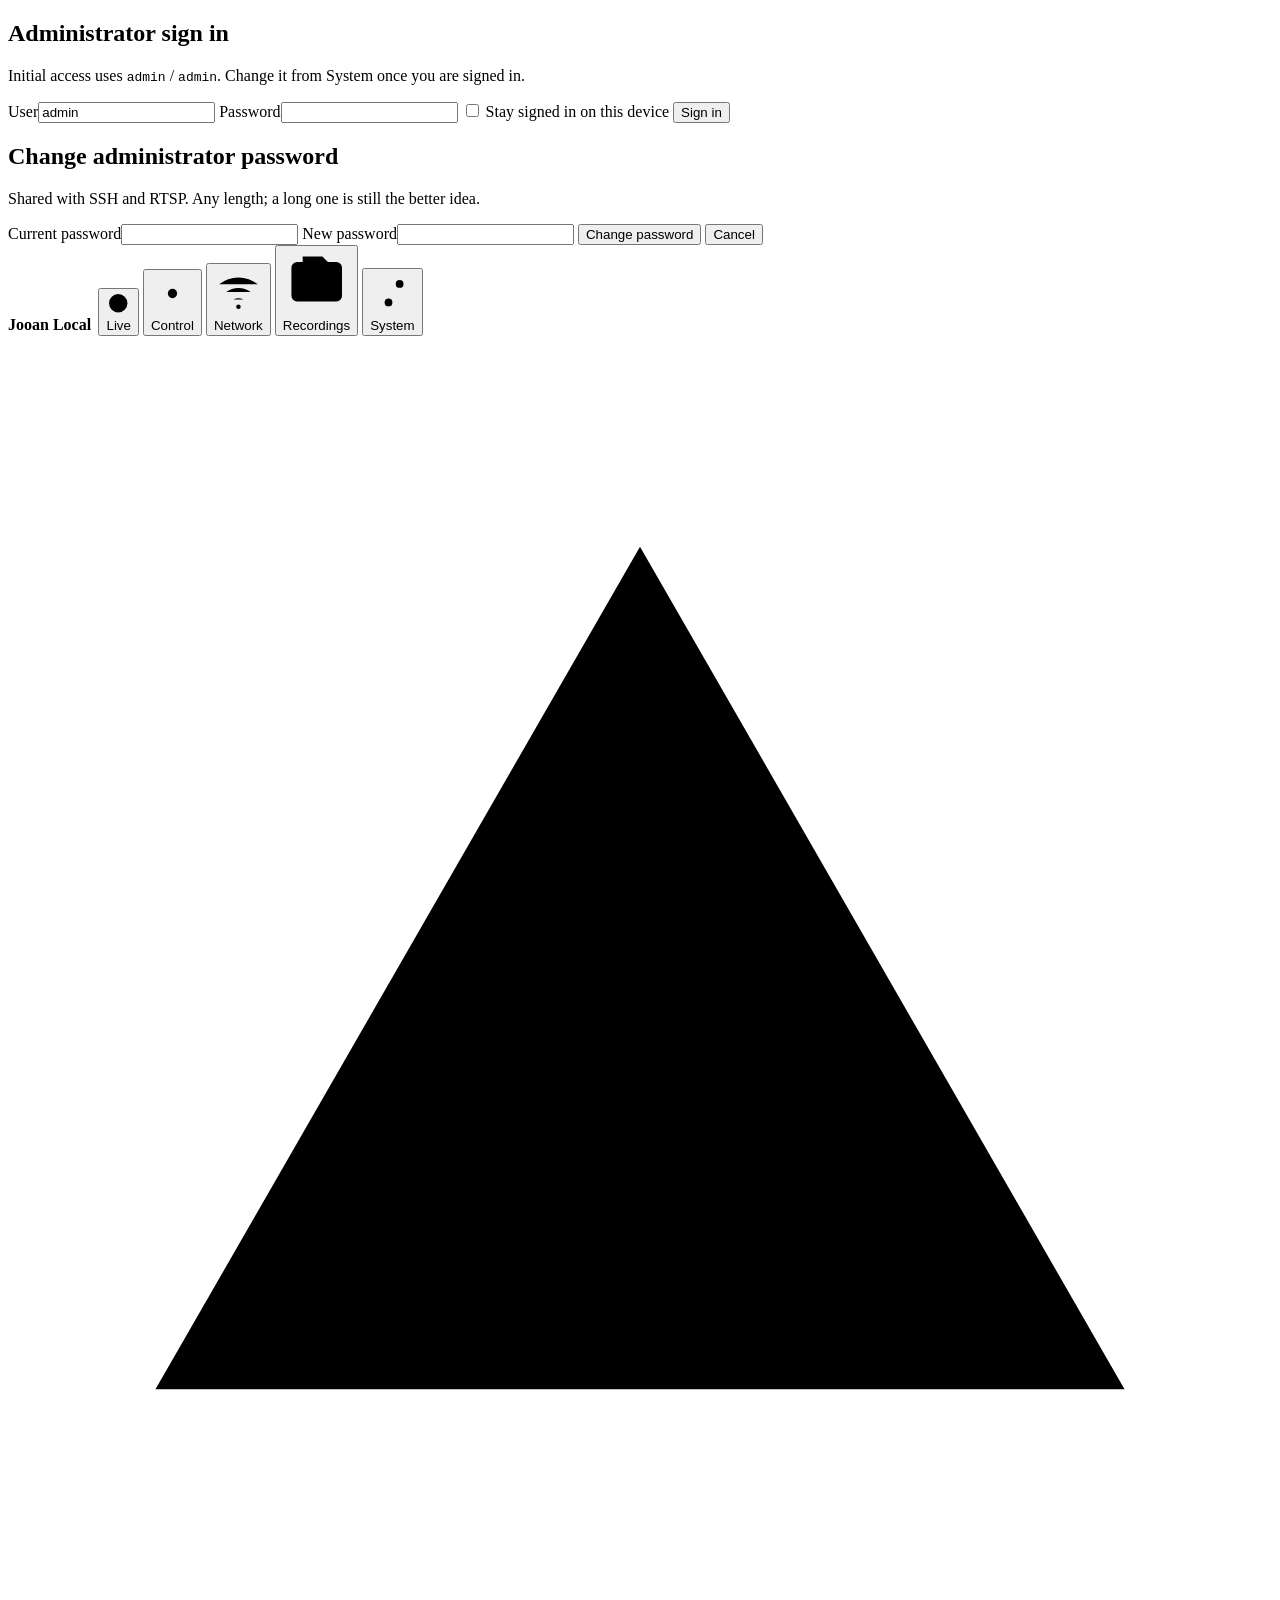
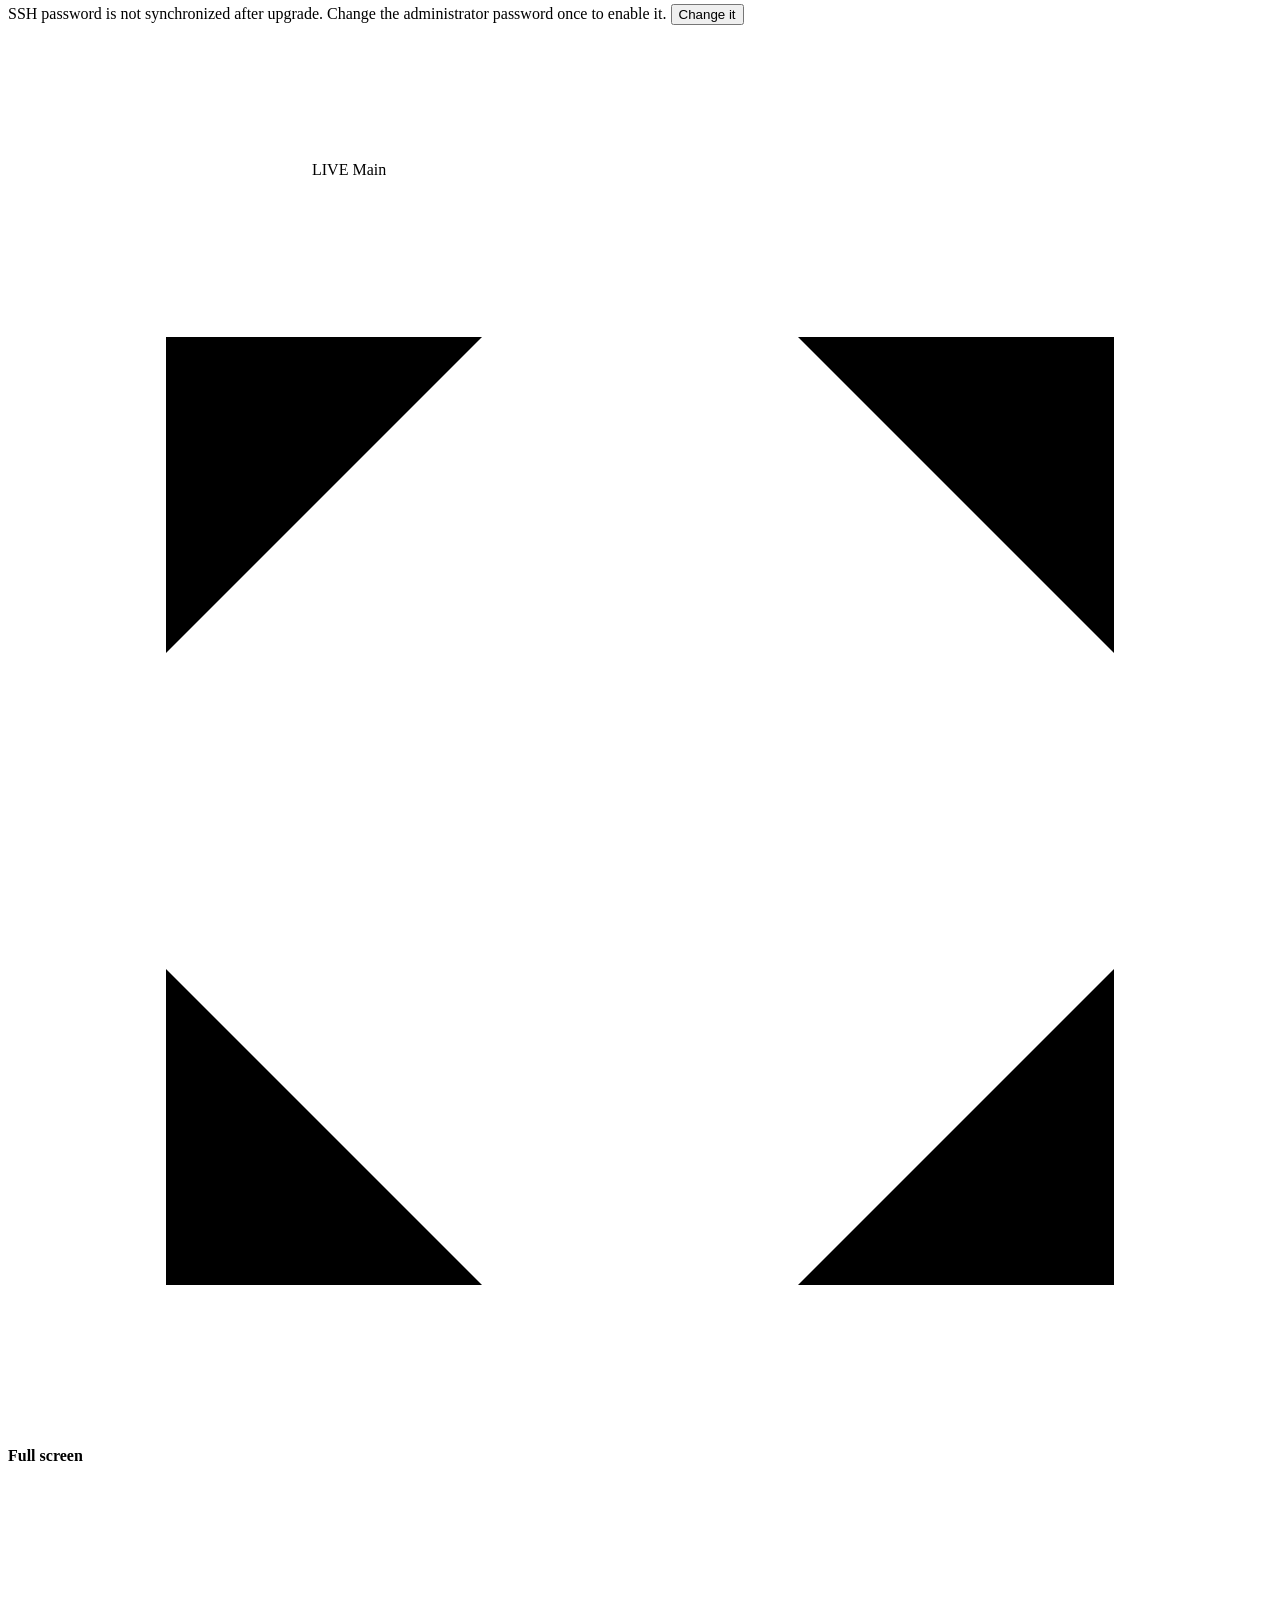
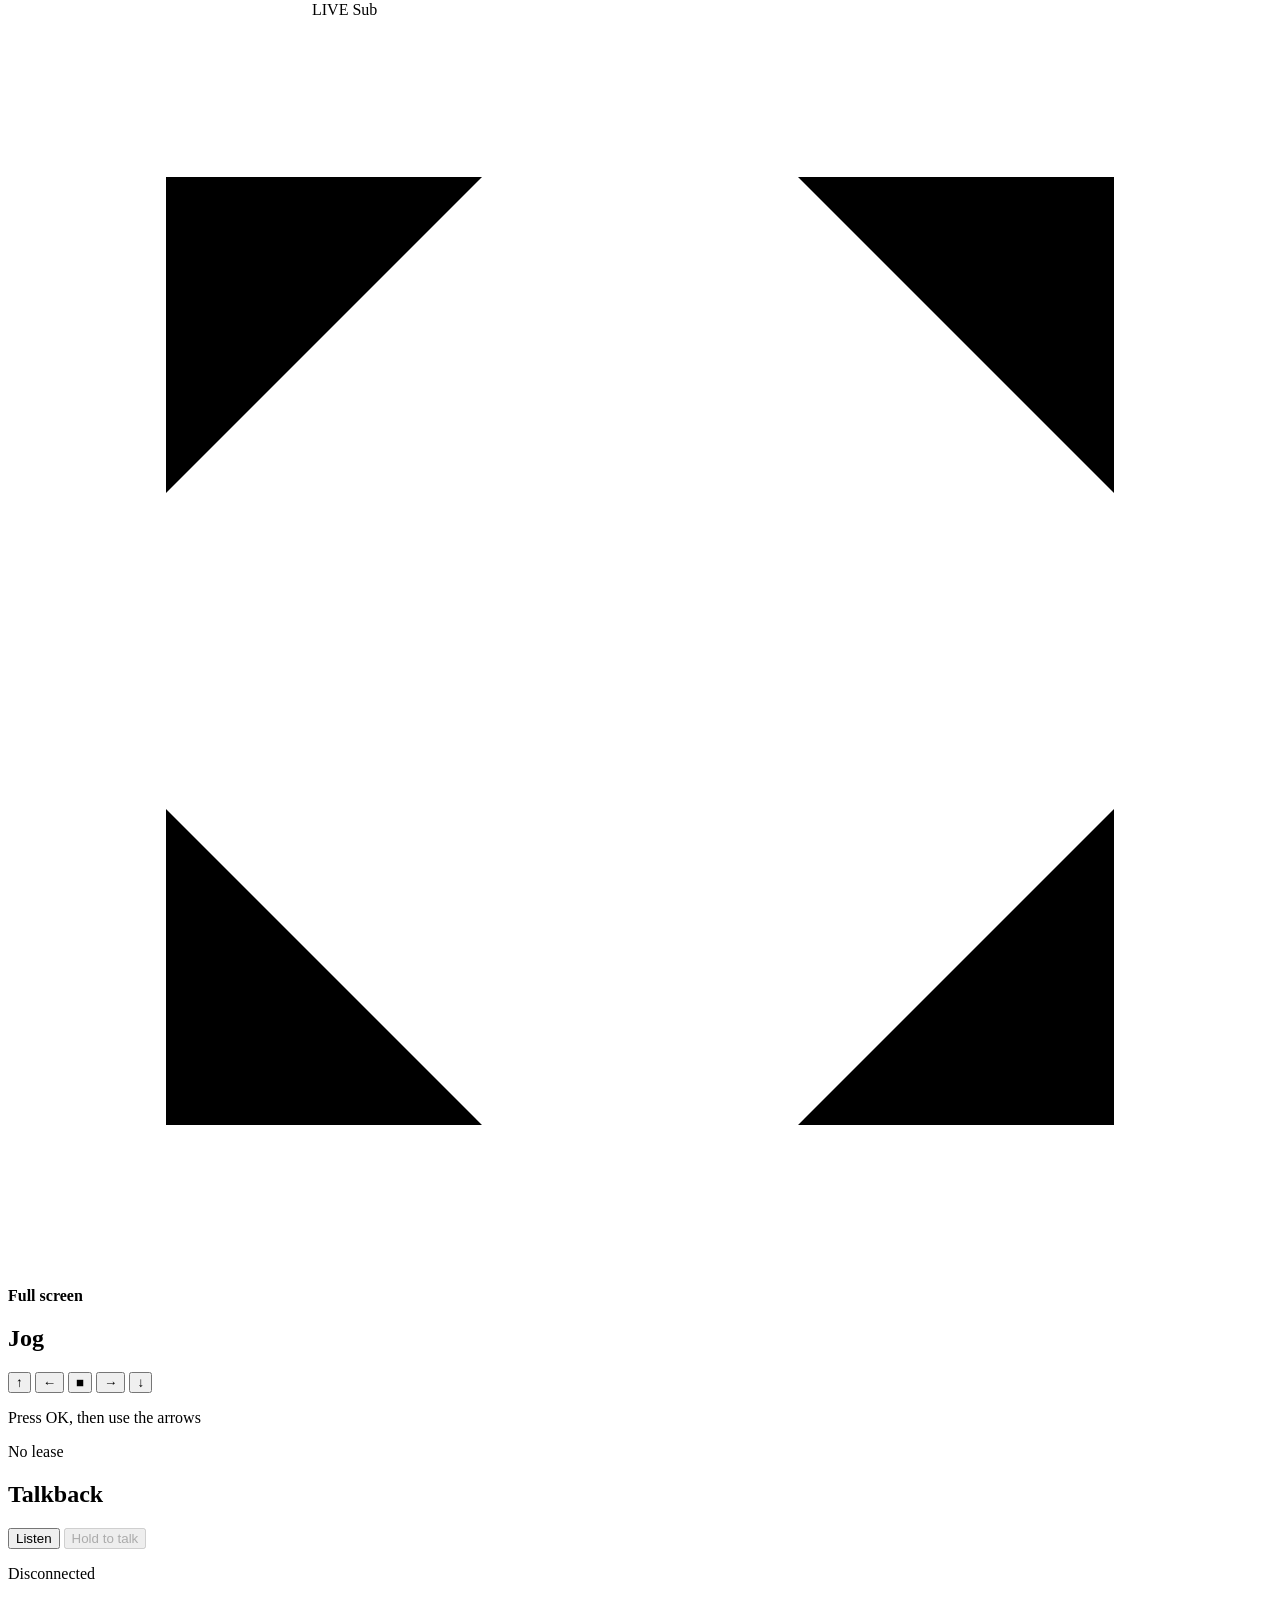
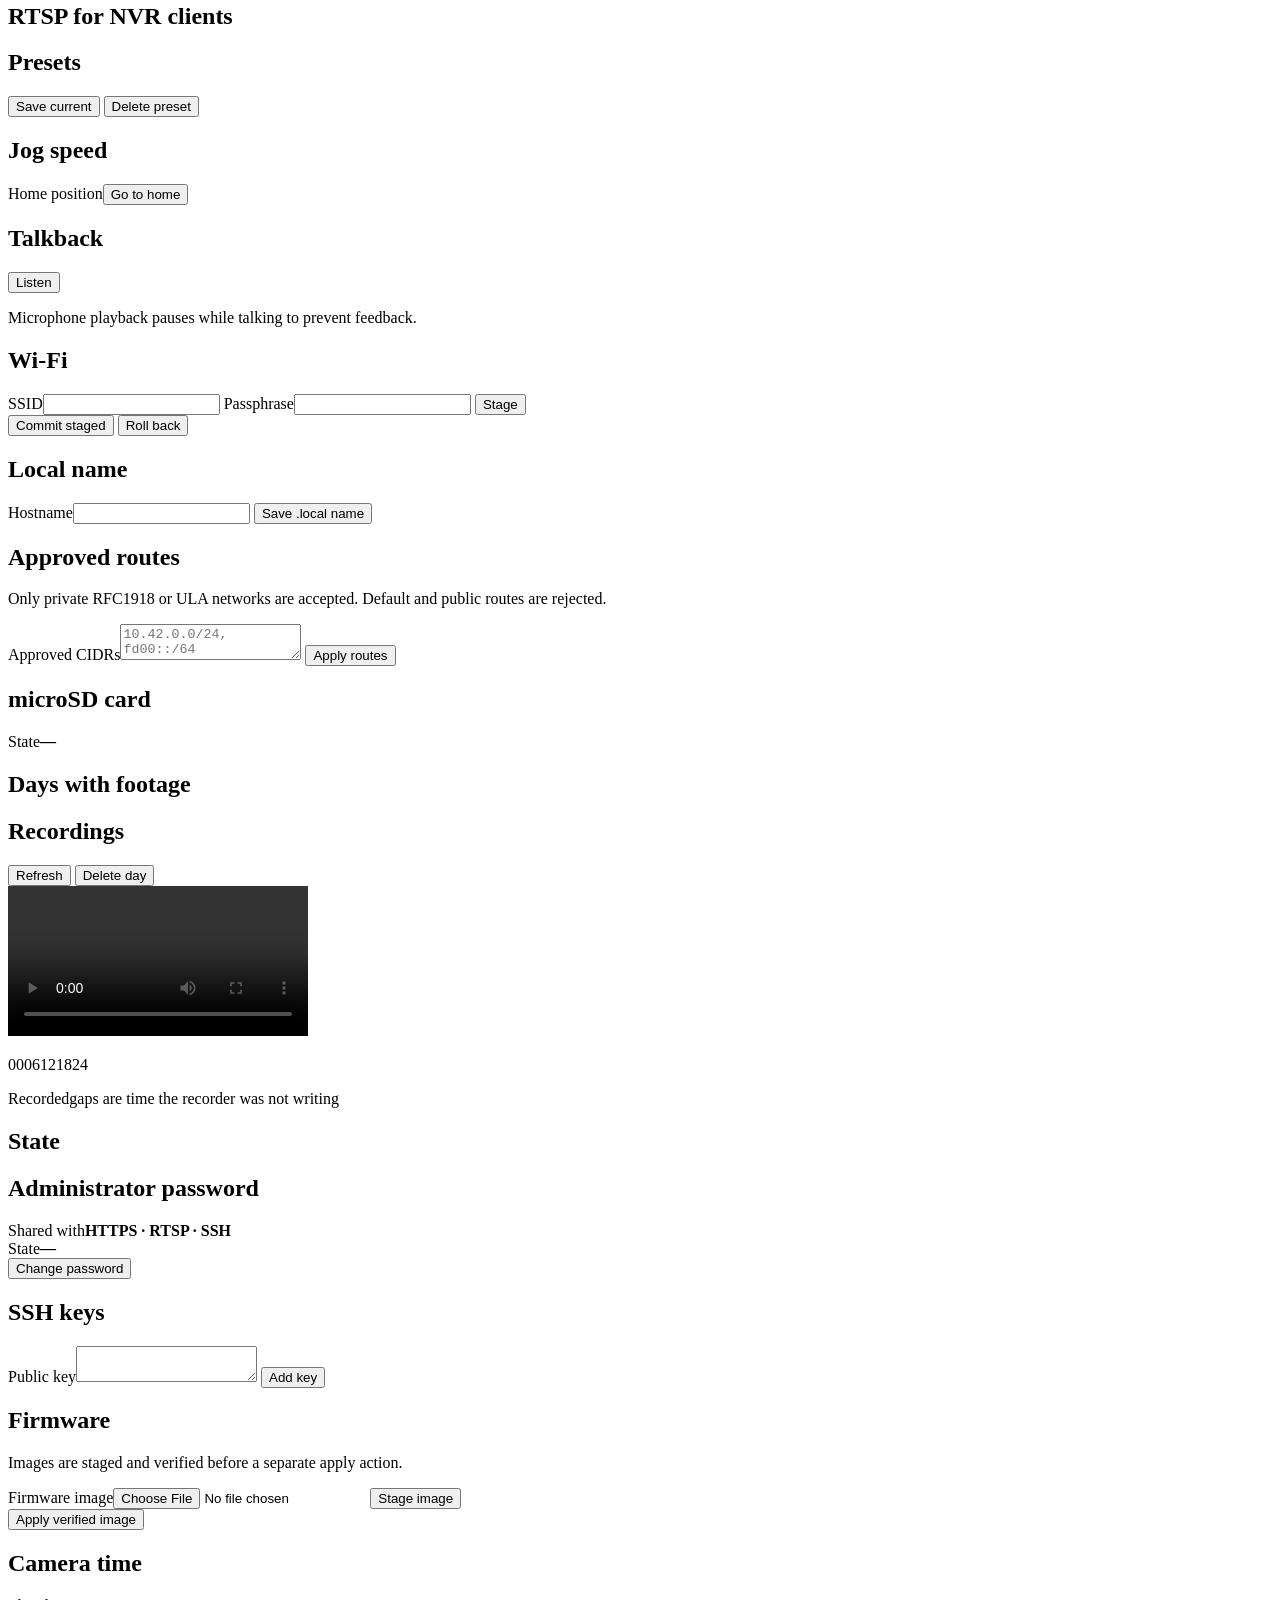
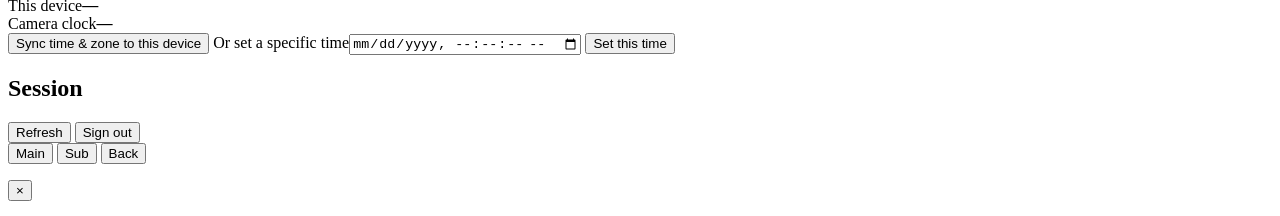
==== web/index.html @ 19daaab3 "Offer to stay signed in, for the television Signing in on a TV means spelling a password out on a gr" ====
<!doctype html>
<html lang="en">
<head>
  <meta charset="utf-8">
  <meta name="viewport" content="width=device-width,initial-scale=1,viewport-fit=cover">
  <meta name="description" content="Private local control, video, networking, and updates for this camera.">
  <title>Jooan Local Camera</title>
  <meta name="theme-color" content="#0e1519">
  <link rel="stylesheet" href="/styles.css">
</head>
<body>
<main>
  <section id="login" class="card narrow">
    <h2>Administrator sign in</h2>
    <p>Initial access uses <code>admin</code> / <code>admin</code>. Change it from System once you are signed in.</p>
    <form id="login-form">
      <label>User<input name="username" value="admin" autocomplete="username"></label>
      <label>Password<input name="password" type="password" autocomplete="current-password" required></label>
      <label class="check"><input type="checkbox" id="remember"> Stay signed in on this device</label>
      <button class="primary">Sign in</button>
    </form>
  </section>

  <section id="setup" class="card narrow hidden">
    <h2>Change administrator password</h2>
    <p>Shared with SSH and RTSP. Any length; a long one is still the better idea.</p>
    <form id="password-form">
      <input type="hidden" name="username" value="admin" autocomplete="username">
      <label>Current password<input name="old_password" type="password" autocomplete="current-password" required></label>
      <label>New password<input name="new_password" type="password" autocomplete="new-password" required></label>
      <button class="primary">Change password</button>
      <button type="button" id="setup-cancel" class="ghost">Cancel</button>
    </form>
  </section>

  <div id="console" class="hidden" data-zone="live">
    <nav id="rail" aria-label="Sections">
      <span class="brand"><b>Jooan Local</b><small id="rail-host">&nbsp;</small></span>
      <button data-zone="live" aria-current="true"><svg viewBox="0 0 24 24"><circle cx="12" cy="12" r="9"/><circle cx="12" cy="12" r="3.2"/></svg><span>Live</span></button>
      <button data-zone="control"><svg viewBox="0 0 24 24"><path d="M12 3v5M12 16v5M3 12h5M16 12h5"/><circle cx="12" cy="12" r="2.6"/></svg><span>Control</span></button>
      <button data-zone="network"><svg viewBox="0 0 24 24"><path d="M2.5 9a15 15 0 0 1 19 0M6 12.8a10 10 0 0 1 12 0M9.5 16.5a5 5 0 0 1 5 0"/><circle cx="12" cy="20" r="1.1"/></svg><span>Network</span></button>
      <button data-zone="recordings"><svg viewBox="0 0 24 24"><rect x="3" y="5" width="18" height="14" rx="2"/><path d="M7 5V3h7l3 3M8 13h8M8 16.5h5"/></svg><span>Recordings</span></button>
      <button data-zone="system"><svg viewBox="0 0 24 24"><path d="M4 7h10M18 7h2M4 17h4M12 17h8"/><circle cx="16" cy="7" r="2.1"/><circle cx="10" cy="17" r="2.1"/></svg><span>System</span></button>
    </nav>

    <div id="view">
      <div id="ssh-warning" class="banner hidden">
        <svg viewBox="0 0 24 24" class="warn-icon"><path d="M12 4 2.8 20h18.4Z"/><path d="M12 10v4M12 17v.5"/></svg>
        <span class="grow">SSH password is not synchronized after upgrade. Change the administrator password once to enable it.</span>
        <button id="goto-password">Change it</button>
      </div>

      <section id="zone-live" class="zone">
        <div class="cams">
          <div class="cam main" id="tile-main" tabindex="0" data-fs="main" role="button" aria-label="Main stream, full screen">
            <video id="video-main" muted autoplay playsinline></video>
            <span class="badge"><i></i>LIVE</span>
            <span class="cap" id="cap-main">Main</span>
            <span class="camfs" aria-hidden="true"><svg viewBox="0 0 24 24"><path d="M9 3H3v6M15 3h6v6M9 21H3v-6M15 21h6v-6"/></svg><b>Full screen</b></span>
          </div>
          <div class="cam sub" id="tile-sub" tabindex="0" data-fs="sub" role="button" aria-label="Sub stream, full screen">
            <video id="video-sub" muted autoplay playsinline></video>
            <span class="badge"><i></i>LIVE</span>
            <span class="cap" id="cap-sub">Sub</span>
            <span class="camfs" aria-hidden="true"><svg viewBox="0 0 24 24"><path d="M9 3H3v6M15 3h6v6M9 21H3v-6M15 21h6v-6"/></svg><b>Full screen</b></span>
          </div>
        </div>
        <aside class="side">
          <div class="card">
            <h2>Jog</h2>
            <div class="dpad" id="jog" tabindex="0" role="group" data-capture-arrows
                 aria-label="Jog. Press OK, then use the arrows to move the camera.">
              <button data-ptz="up" class="u" data-focusable="off" aria-label="Tilt up">&uarr;</button>
              <button data-ptz="left" class="l" data-focusable="off" aria-label="Pan left">&larr;</button>
              <button data-ptz="stop" class="c" data-focusable="off" aria-label="Stop">&#9632;</button>
              <button data-ptz="right" class="r" data-focusable="off" aria-label="Pan right">&rarr;</button>
              <button data-ptz="down" class="d" data-focusable="off" aria-label="Tilt down">&darr;</button>
            </div>
            <p id="jog-hint" class="muted tv-only">Press OK, then use the arrows</p>
            <p id="ptz-state" class="muted">No lease</p>
          </div>
          <div class="card">
            <h2>Talkback</h2>
            <button id="audio-connect" class="wide">Listen</button>
            <button id="push-to-talk" class="wide primary" disabled>Hold to talk</button>
            <p id="audio-state" class="muted">Disconnected</p>
          </div>
        <div class="card desktop-only">
              <h2>RTSP for NVR clients</h2>
              <div id="streams" class="kv stack"></div>
            </div>
          </aside>
      </section>

      <section id="zone-control" class="zone hidden" data-scrollport>
        <div class="card">
          <h2>Presets</h2>
          <div id="preset-chips" class="chips row-chips"></div>
          <div class="grid2">
            <button id="preset-set">Save current</button>
            <button id="preset-delete" class="danger">Delete preset</button>
          </div>
          <div id="preset-confirm"></div>
        </div>
        <div class="card">
          <h2>Jog speed</h2>
          <div id="speed-chips" class="chips row-chips"></div>
          <div class="kv">
            <div class="row"><span>Home position</span><b><button id="ptz-home" class="link">Go to home</button></b></div>
          </div>
        </div>
        <div class="card">
          <h2>Talkback</h2>
          <button id="audio-connect-2" class="wide">Listen</button>
          <p class="muted">Microphone playback pauses while talking to prevent feedback.</p>
        </div>
      </section>

      <section id="zone-network" class="zone hidden" data-scrollport>
        <div class="card">
          <h2>Wi-Fi</h2>
          <form id="wifi-form">
            <label>SSID<input name="ssid" autocomplete="off" required></label>
            <label>Passphrase<input name="password" type="password" autocomplete="new-password" minlength="8" required></label>
            <button>Stage</button>
          </form>
          <div class="grid2">
            <button id="wifi-commit" class="primary">Commit staged</button>
            <button id="wifi-rollback" class="danger">Roll back</button>
          </div>
          <div id="wifi-confirm"></div>
          <output id="wifi-result"></output>
        </div>
        <div class="card">
          <h2>Local name</h2>
          <form id="mdns-form">
            <label>Hostname<input name="hostname" maxlength="63" pattern="[A-Za-z0-9](?:[A-Za-z0-9\-]{0,61}[A-Za-z0-9])?" required></label>
            <button>Save .local name</button>
          </form>
          <output id="mdns-result"></output>
        </div>
        <div class="card">
          <h2>Approved routes</h2>
          <p class="muted">Only private RFC1918 or ULA networks are accepted. Default and public routes are rejected.</p>
          <form id="routes-form">
            <label>Approved CIDRs<textarea name="cidrs" rows="2" placeholder="10.42.0.0/24, fd00::/64"></textarea></label>
            <button>Apply routes</button>
          </form>
          <output id="routes-result"></output>
        </div>
      </section>

      <section id="zone-recordings" class="zone hidden" data-scrollport>
        <div class="browse">
          <div class="bcol">
            <div class="card">
              <h2>microSD card</h2>
              <div id="sd-status" class="kv"><div class="row"><span>State</span><b>&mdash;</b></div></div>
              <div class="cap-bar"><div id="sd-used" class="u"></div></div>
              <p id="sd-note" class="muted"></p>
            </div>
            <div class="card">
              <h2>Days with footage</h2>
              <div id="rec-days" class="days"></div>
            </div>
          </div>
          <div class="card">
            <div class="toolbar">
              <h2 id="rec-clips-title">Recordings</h2>
              <span class="grow"></span>
              <button id="rec-refresh" class="btn-sm">Refresh</button>
              <button id="rec-del-day" class="btn-sm danger">Delete day</button>
            </div>
            <div id="rec-day-confirm"></div>
            <div class="rec-player hidden" id="rec-player-wrap">
              <video id="rec-player" controls preload="metadata" playsinline></video>
              <p class="muted" id="rec-player-note"></p>
            </div>
            <div class="tl-wrap hidden" id="rec-tl-wrap">
              <div class="tl" id="rec-tl"></div>
              <div class="tl-axis"><span>00</span><span>06</span><span>12</span><span>18</span><span>24</span></div>
              <p class="legend"><span><i></i>Recorded</span><span class="muted">gaps are time the recorder was not writing</span></p>
            </div>
            <div id="rec-clips" class="clips"></div>
            <div id="rec-clip-confirm"></div>
          </div>
        </div>
      </section>

      <section id="zone-system" class="zone hidden" data-scrollport>
        <div class="card">
          <h2>State</h2>
          <div id="state-chips" class="chips"></div>
          <div id="state-detail" class="kv gap-top"></div>
        </div>
        <div class="card">
          <h2>Administrator password</h2>
          <div class="kv">
            <div class="row"><span>Shared with</span><b>HTTPS &middot; RTSP &middot; SSH</b></div>
            <div class="row"><span>State</span><b id="pw-state">&mdash;</b></div>
          </div>
          <button id="change-password" class="primary">Change password</button>
        </div>
        <div class="card">
          <h2>SSH keys</h2>
          <div id="ssh-list" class="kv stack"></div>
          <form id="ssh-form">
            <label>Public key<textarea name="key" rows="2" required></textarea></label>
            <button>Add key</button>
          </form>
        </div>
        <div class="card">
          <h2>Firmware</h2>
          <p class="muted">Images are staged and verified before a separate apply action.</p>
          <form id="firmware-form">
            <label>Firmware image<input name="image" type="file" required></label>
            <button>Stage image</button>
          </form>
          <button id="firmware-apply" class="danger">Apply verified image</button>
          <div id="firmware-confirm"></div>
          <output id="firmware-result"></output>
        </div>
        <div class="card">
          <h2>Camera time</h2>
          <div class="kv">
            <div class="row"><span>This device</span><b id="time-local">&mdash;</b></div>
            <div class="row"><span>Camera clock</span><b id="time-camera">&mdash;</b></div>
          </div>
          <button id="time-sync" class="primary">Sync time &amp; zone to this device</button>
          <label>Or set a specific time<input id="time-manual" type="datetime-local" step="1"></label>
          <button id="time-set-manual">Set this time</button>
          <output id="time-result"></output>
        </div>
        <div class="card">
          <h2>Session</h2>
          <div class="grid2">
            <button id="refresh">Refresh</button>
            <button id="logout" class="ghost">Sign out</button>
          </div>
        </div>
      </section>
    </div>

    <div id="fs-bar" class="hidden">
      <button data-fs-pick="main" class="primary">Main</button>
      <button data-fs-pick="sub">Sub</button>
      <span id="fs-sensor" class="pill"><i class="led"></i></span>
      <span class="grow"></span>
      <button id="fs-exit">Back</button>
    </div>
  </div>

  <p id="notice" role="status" class="hidden"><span id="notice-text"></span><button id="notice-close" aria-label="Dismiss">&times;</button></p>
</main>
<script type="module" src="/app.js"></script>
</body>
</html>
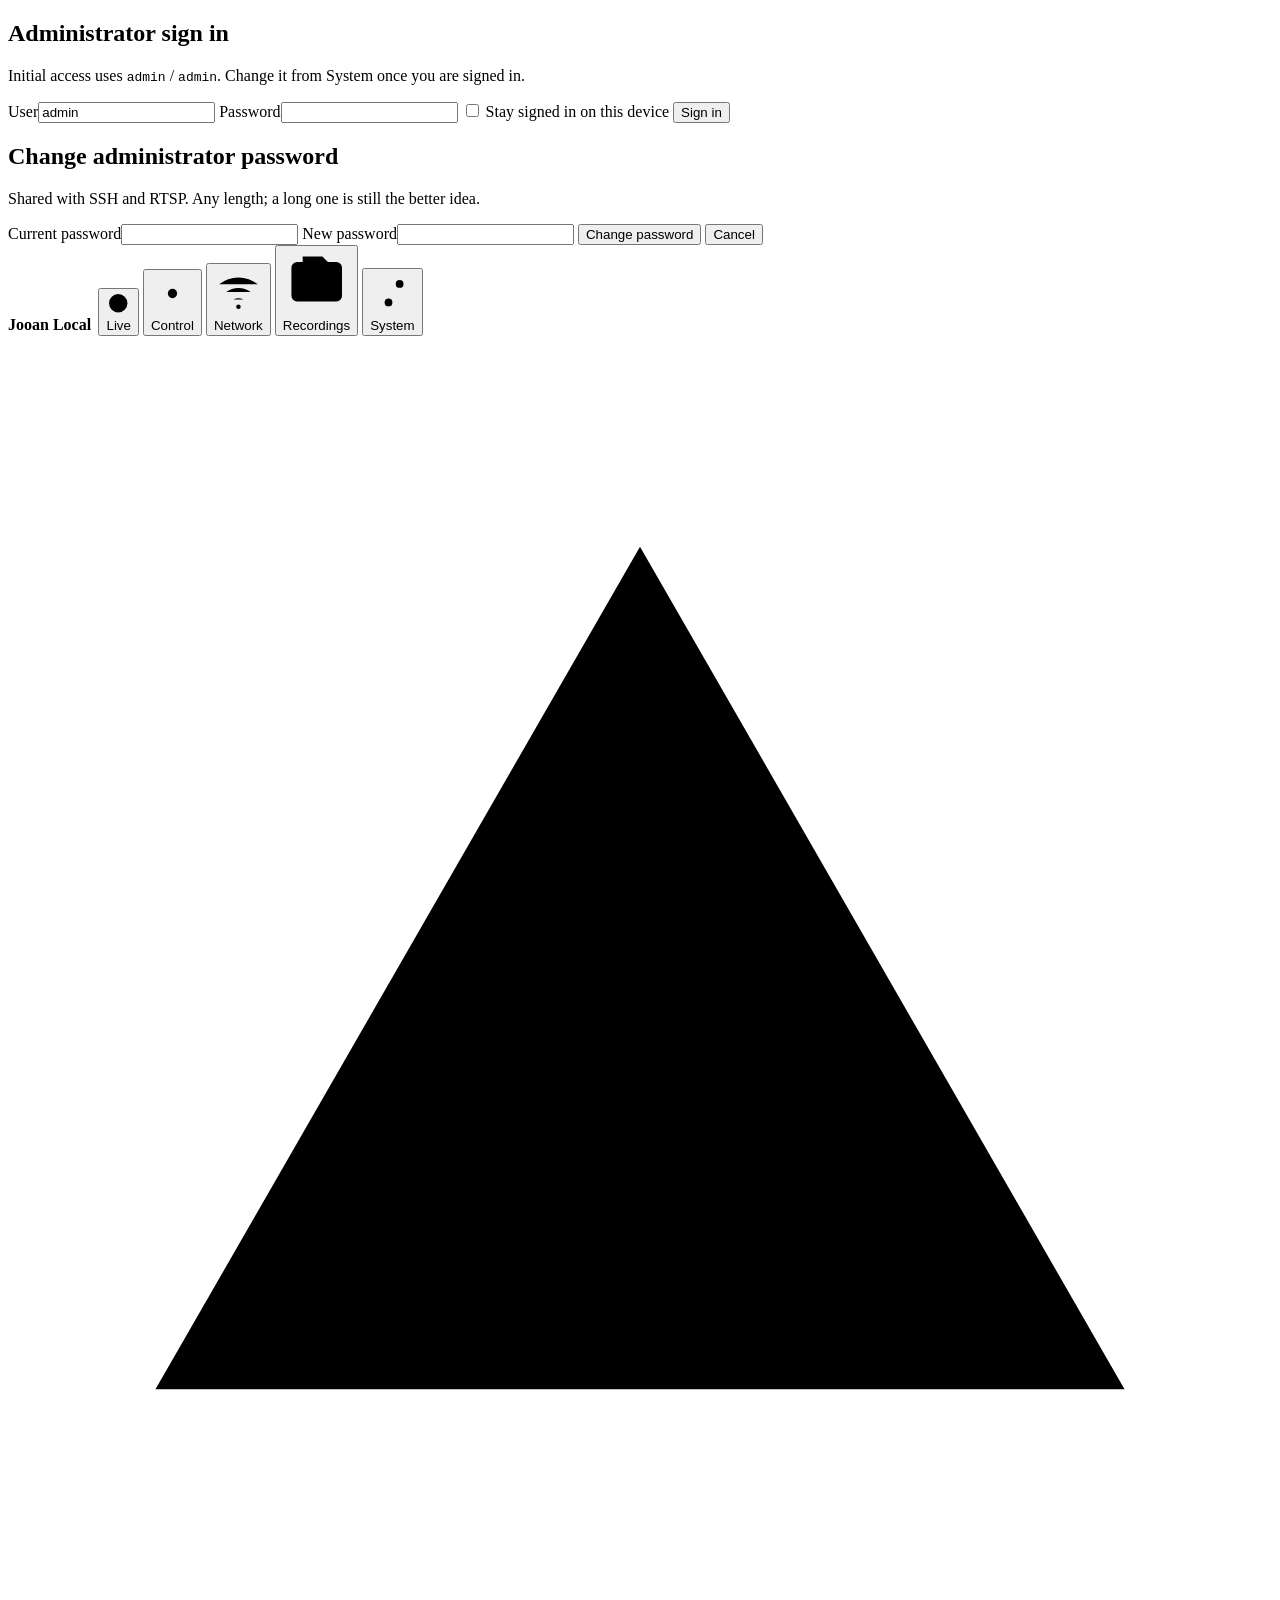
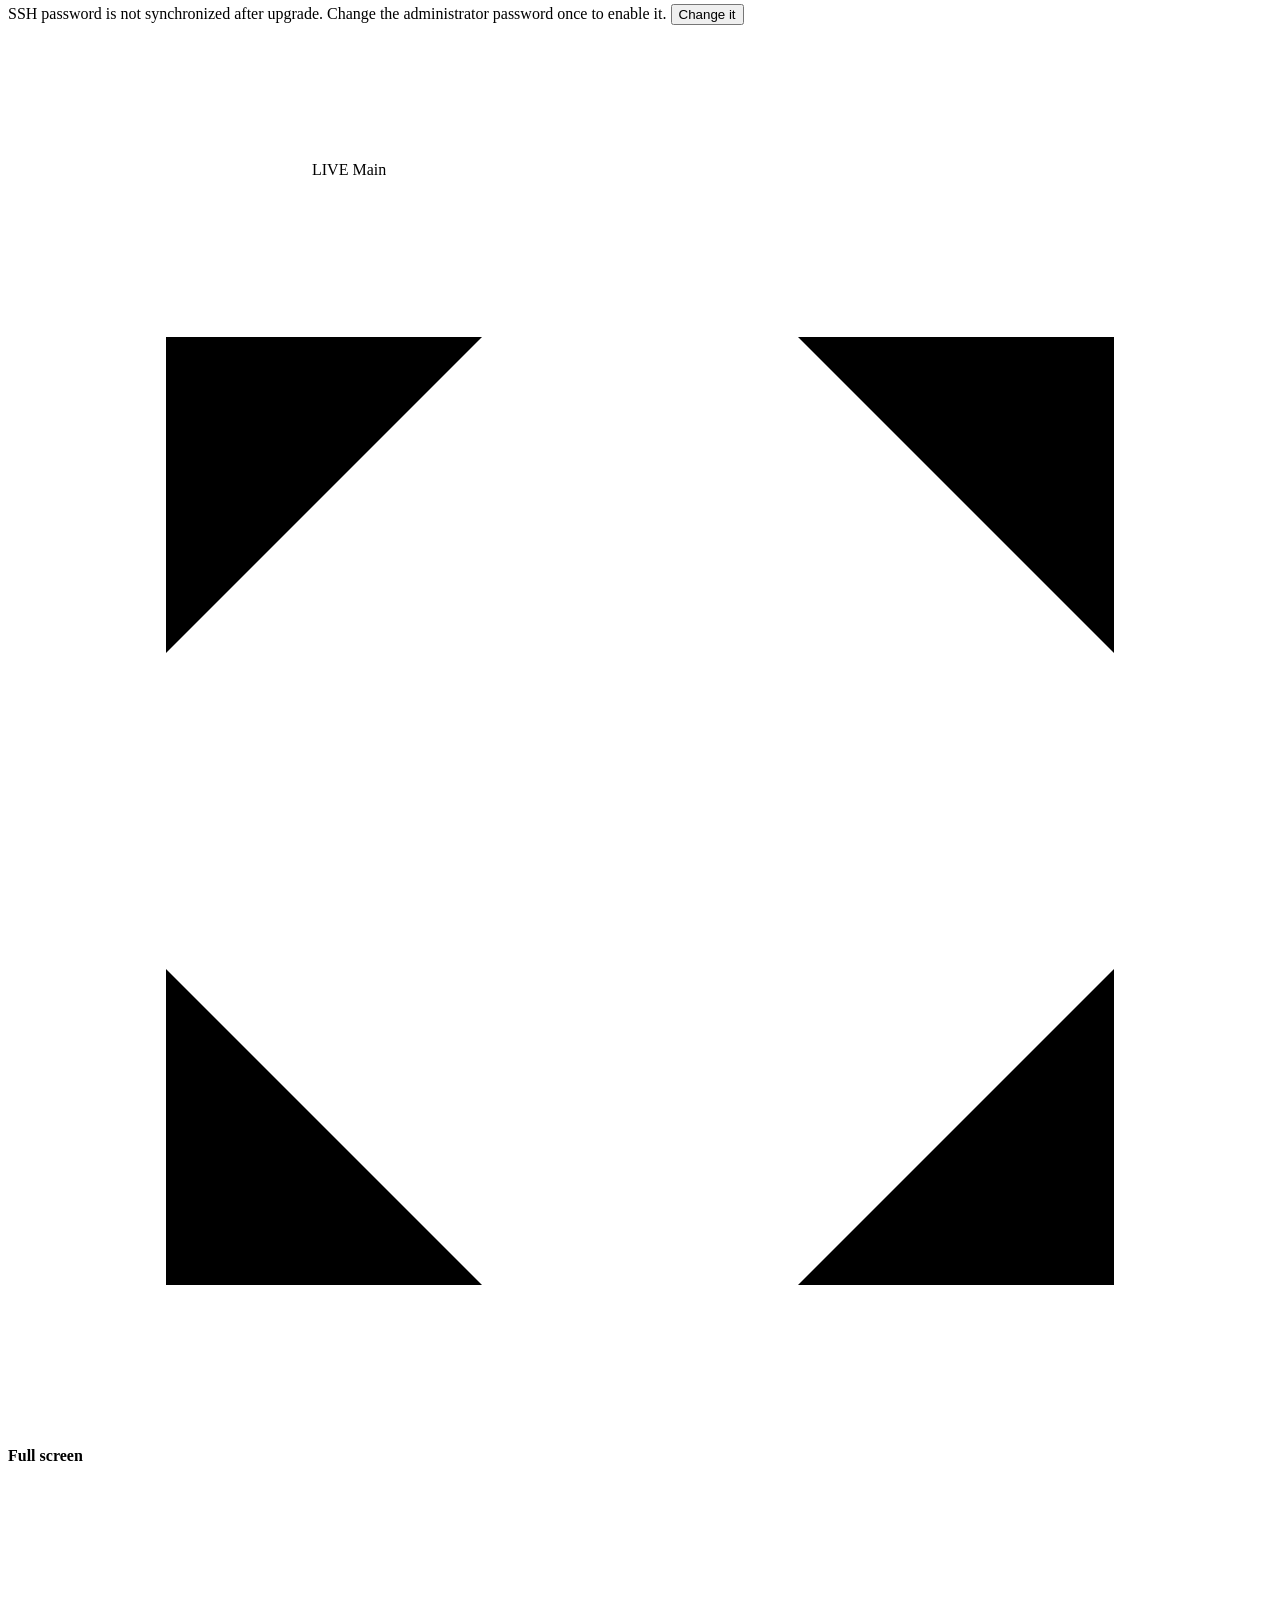
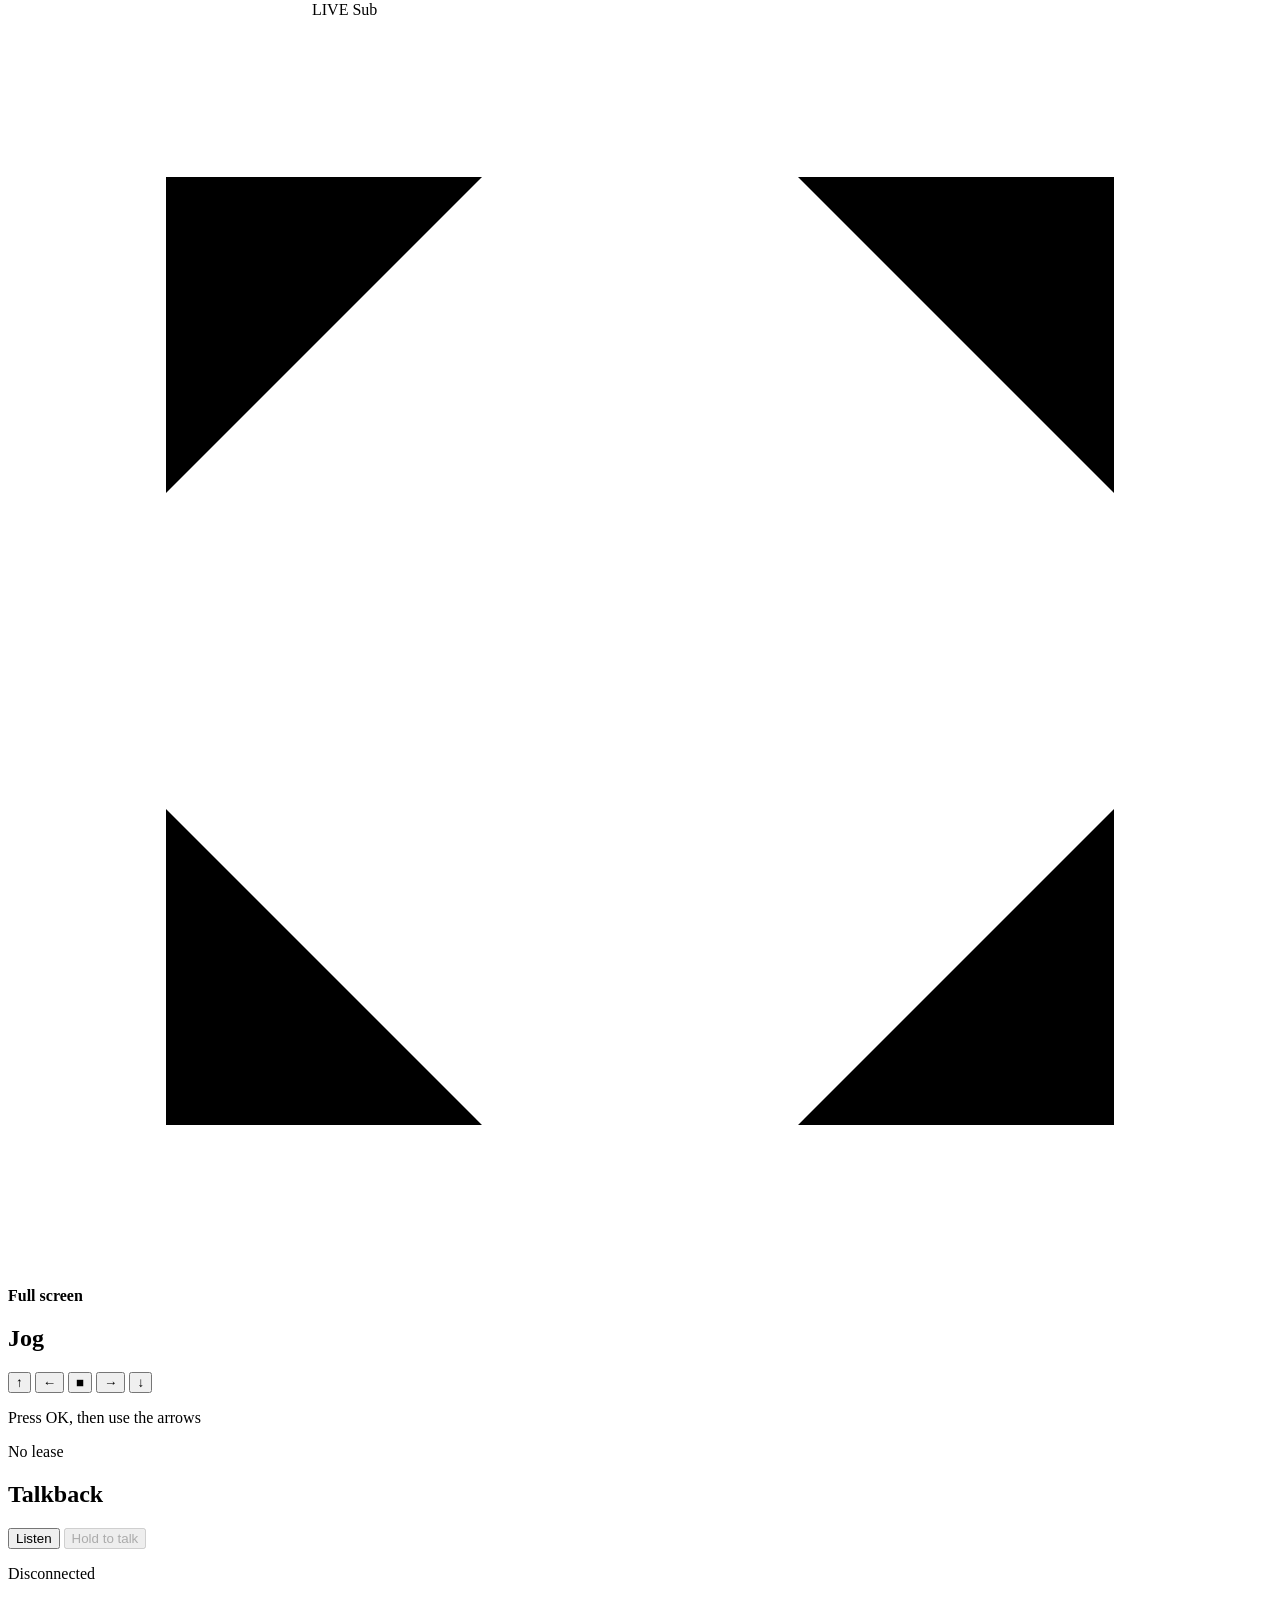
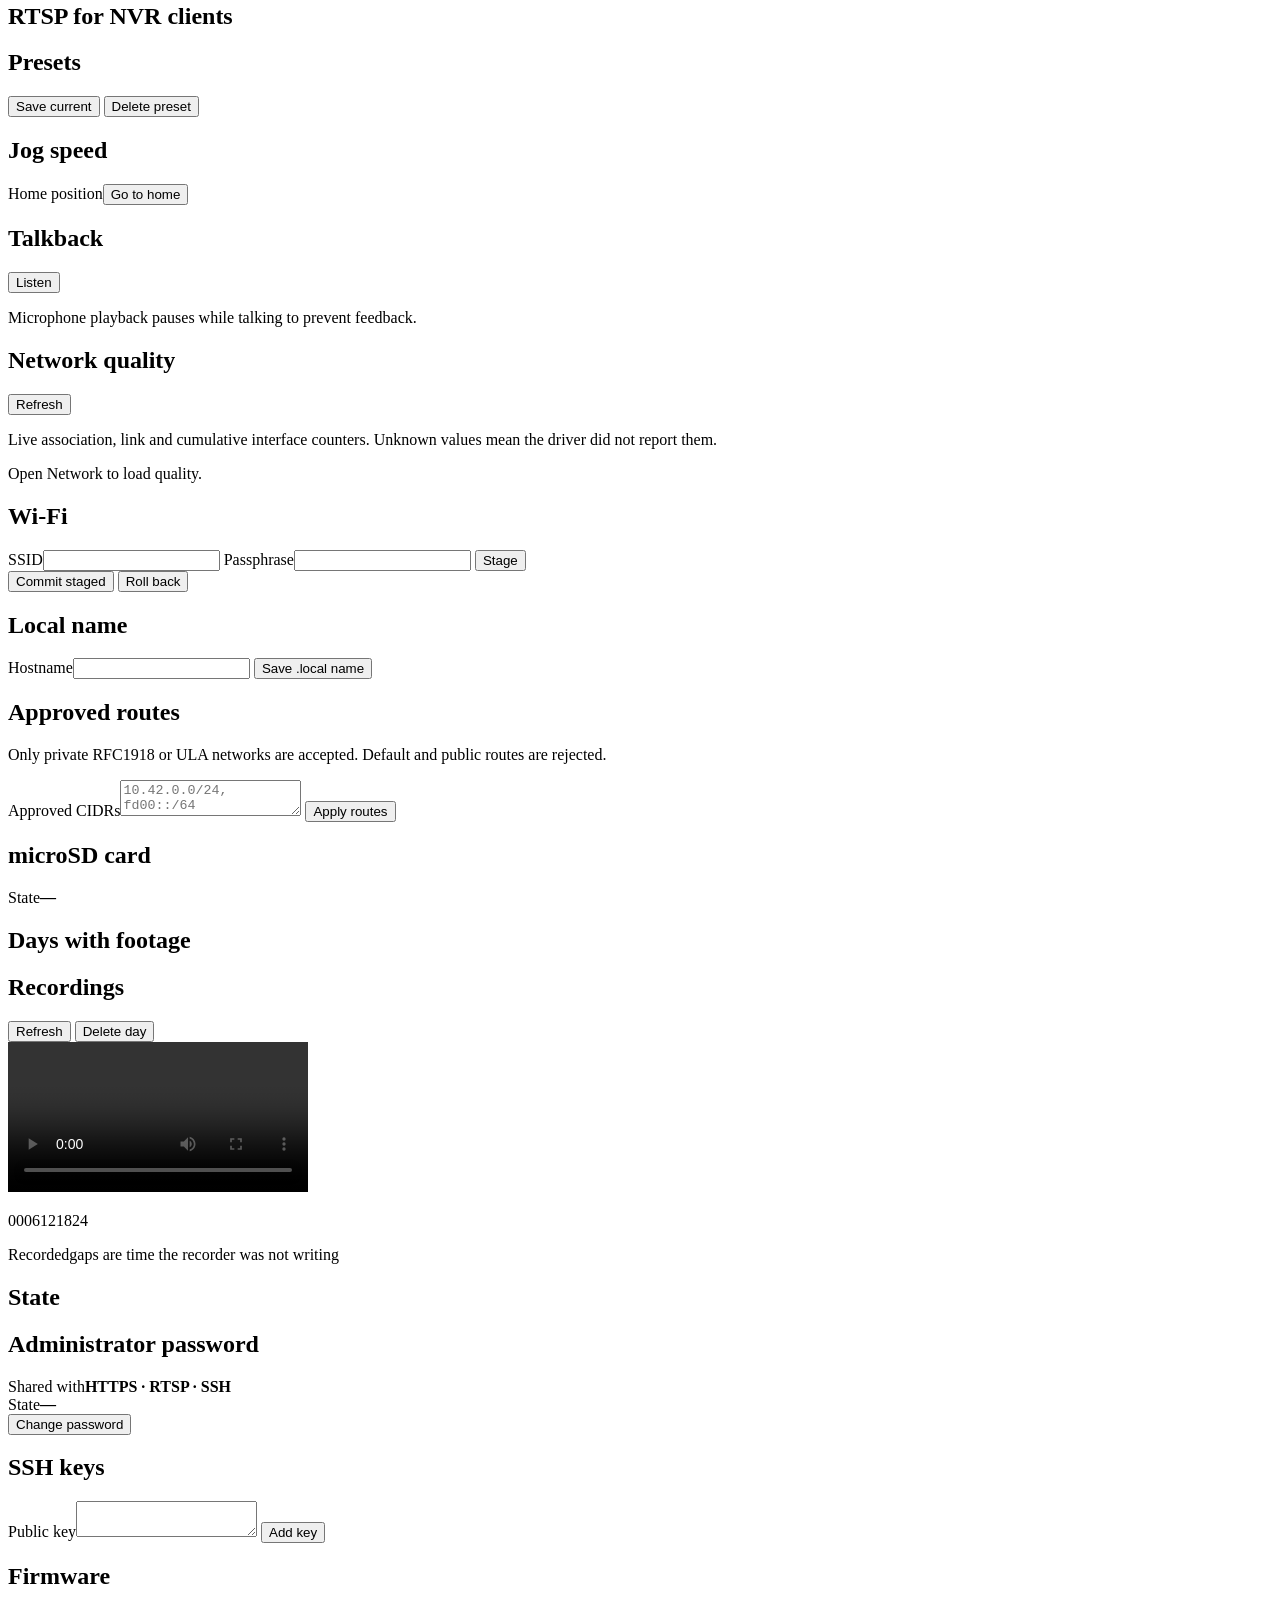
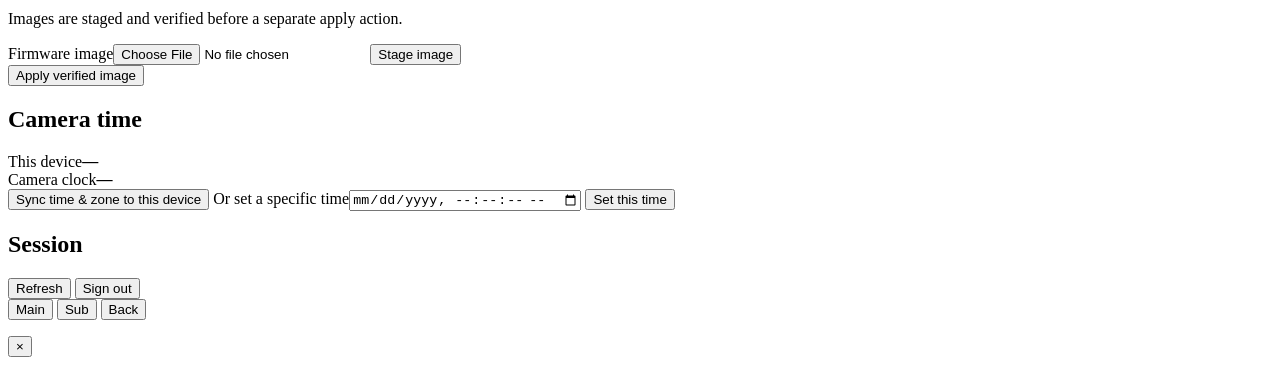
==== commit 446dc601: "Recover live fMP4 playback and expose network link quality" ====
--- a/web/index.html
+++ b/web/index.html
@@ -118,6 +118,11 @@
 
       <section id="zone-network" class="zone hidden" data-scrollport>
         <div class="card">
+          <div class="section-head"><h2>Network quality</h2><button id="network-quality-refresh" type="button" class="btn-sm">Refresh</button></div>
+          <p class="muted">Live association, link and cumulative interface counters. Unknown values mean the driver did not report them.</p>
+          <div id="network-quality-report" role="status" aria-live="polite">Open Network to load quality.</div>
+        </div>
+        <div class="card">
           <h2>Wi-Fi</h2>
           <form id="wifi-form">
             <label>SSID<input name="ssid" autocomplete="off" required></label>
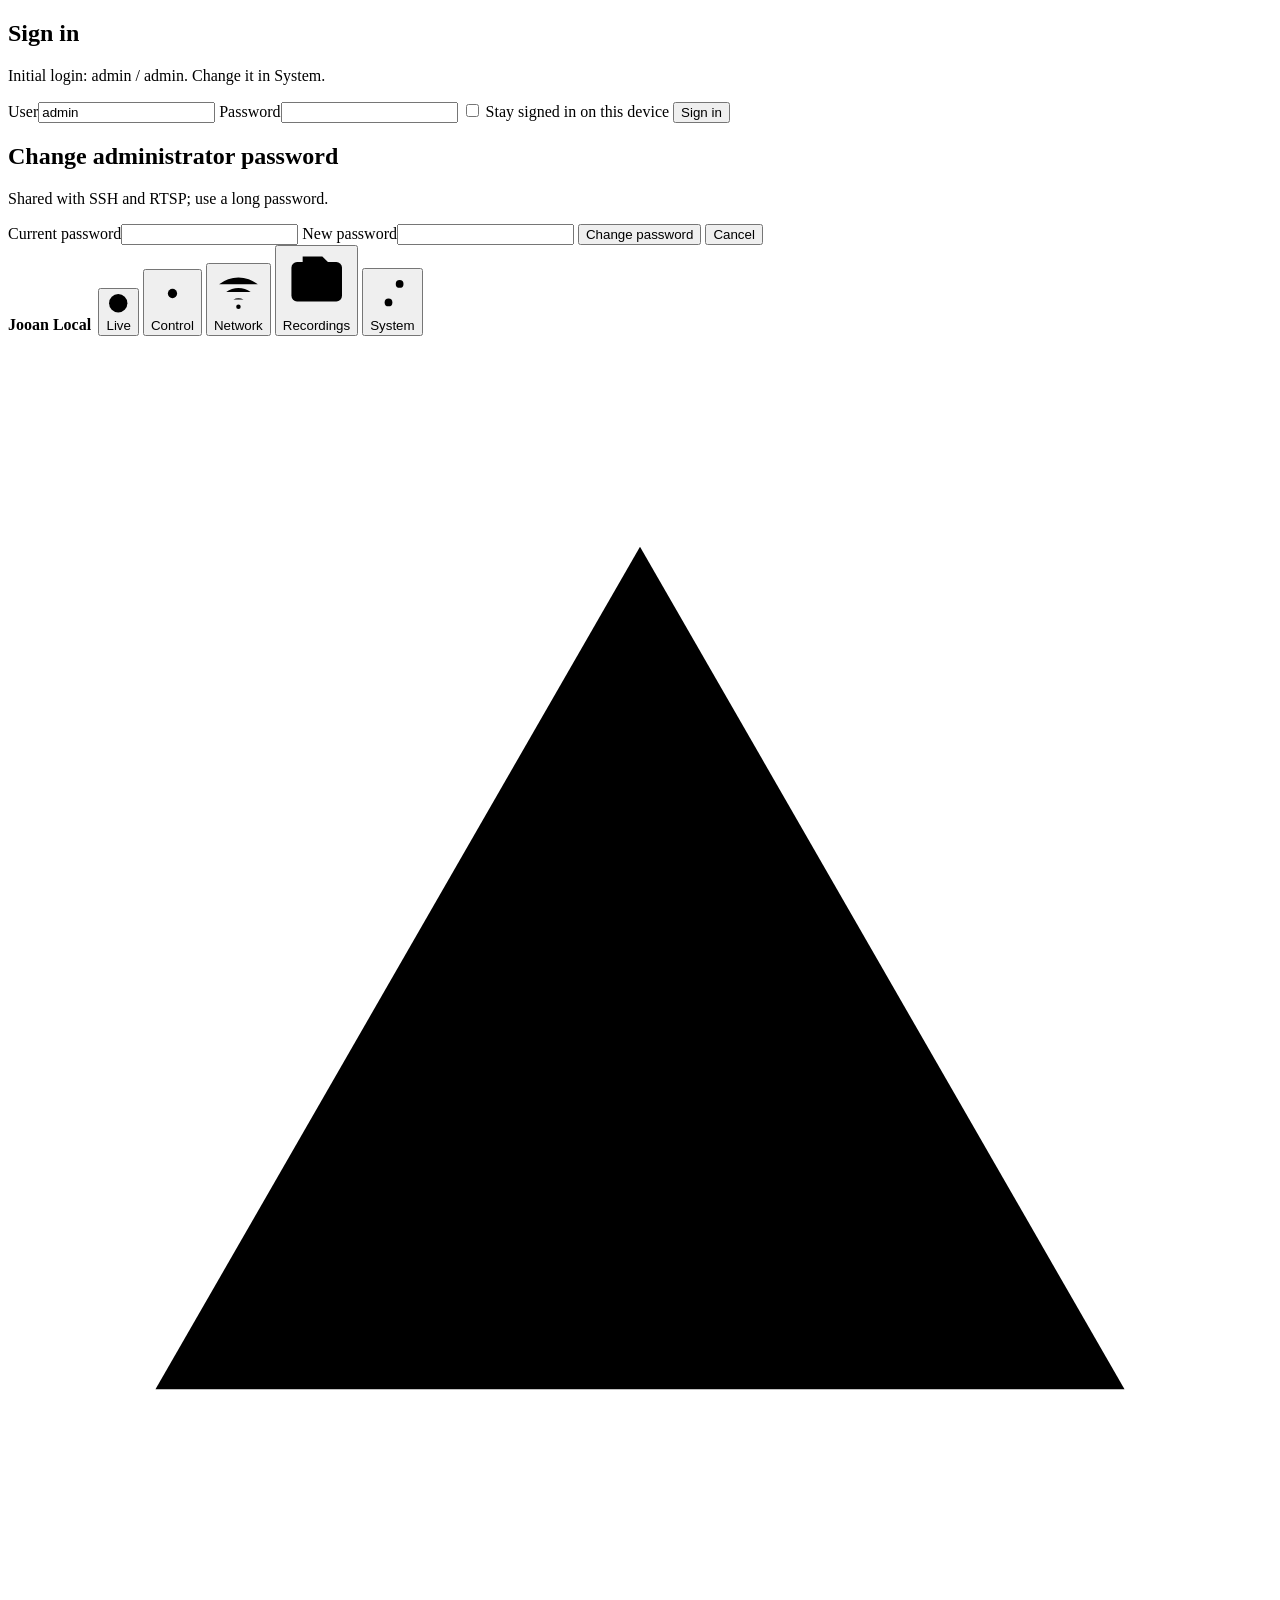
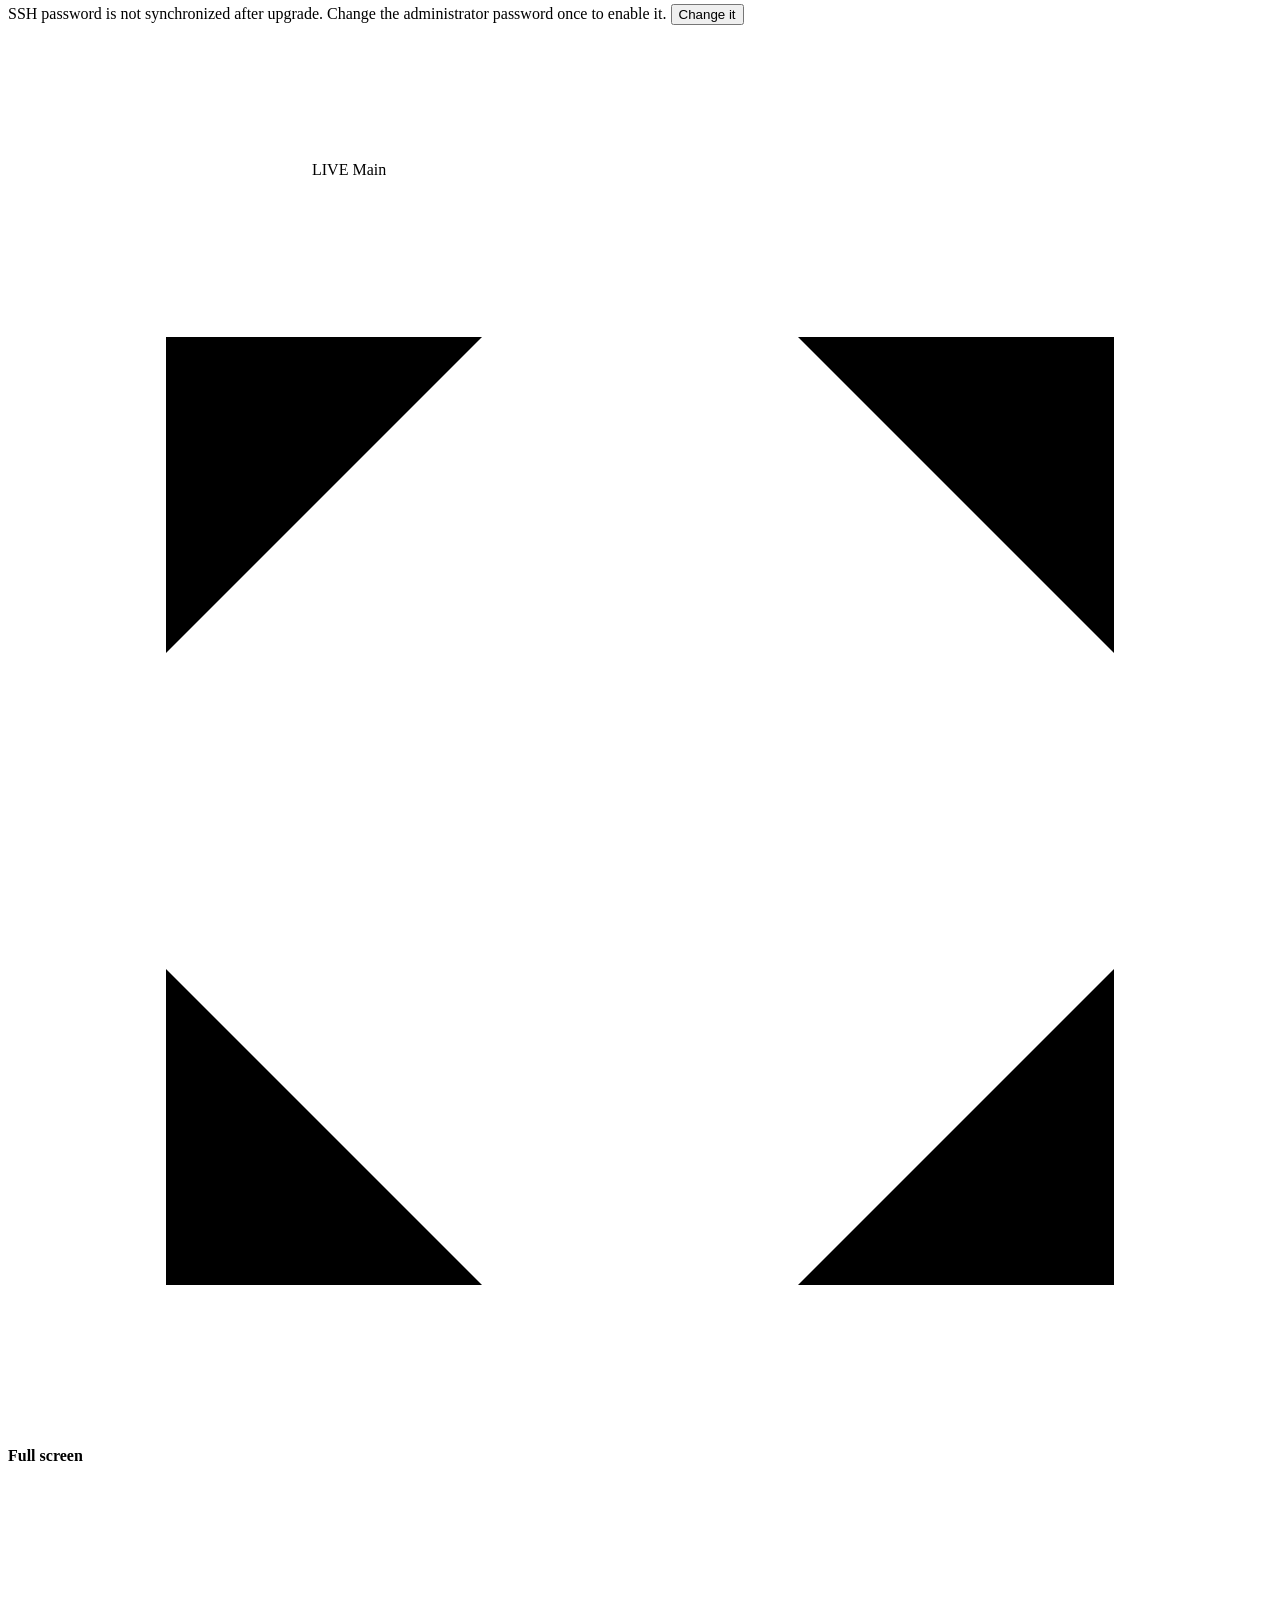
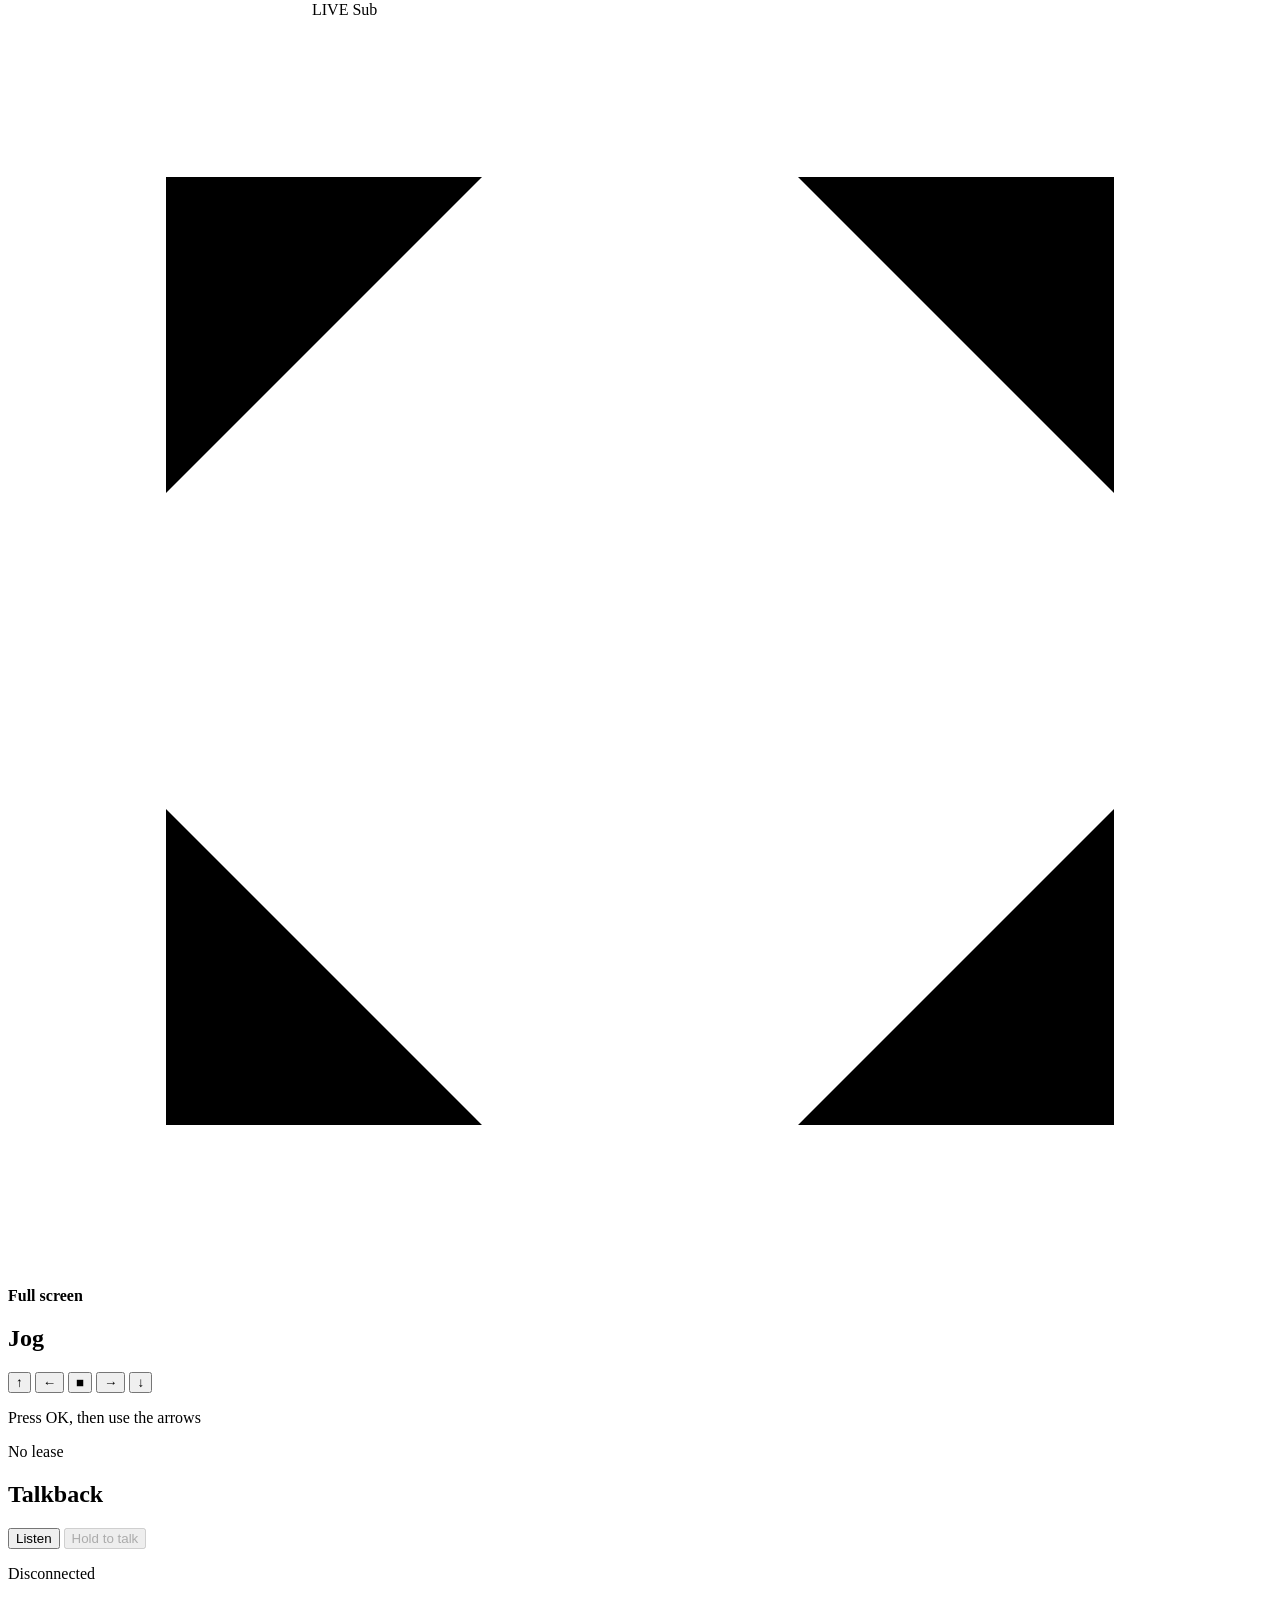
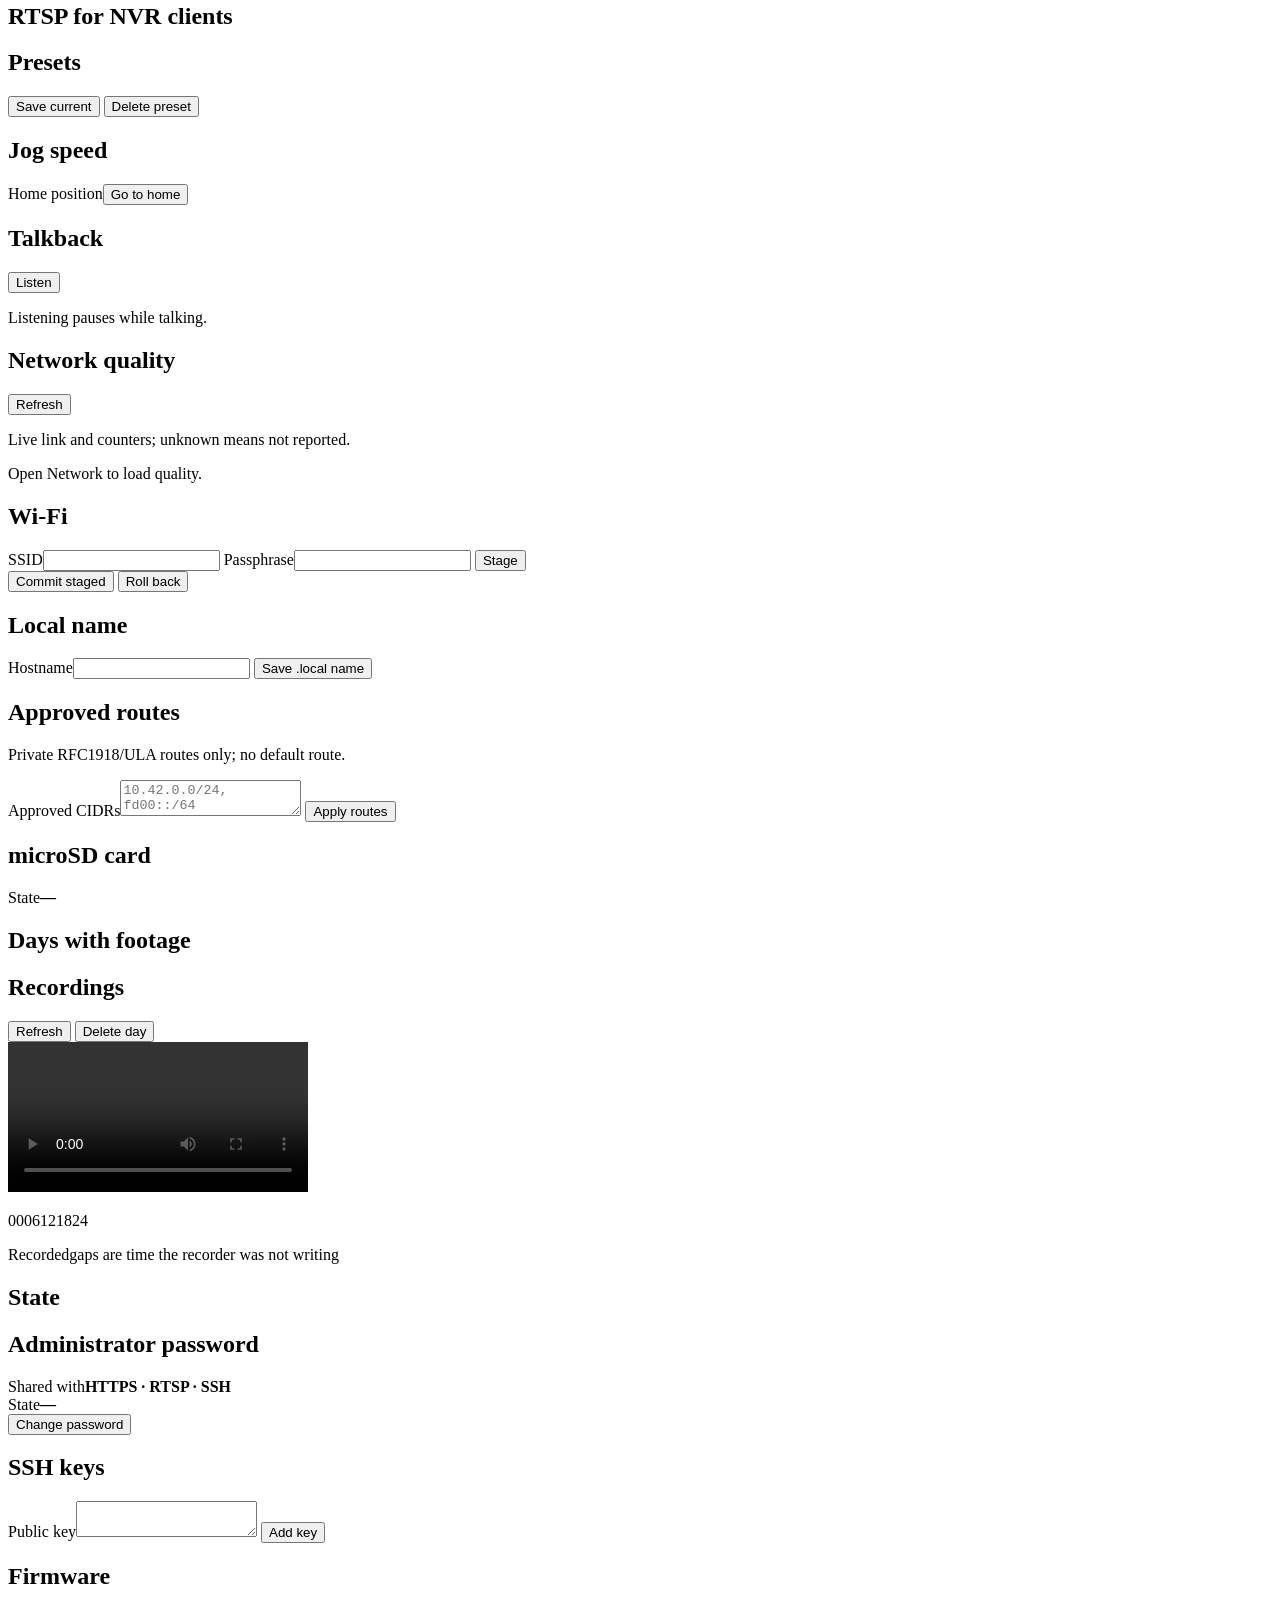
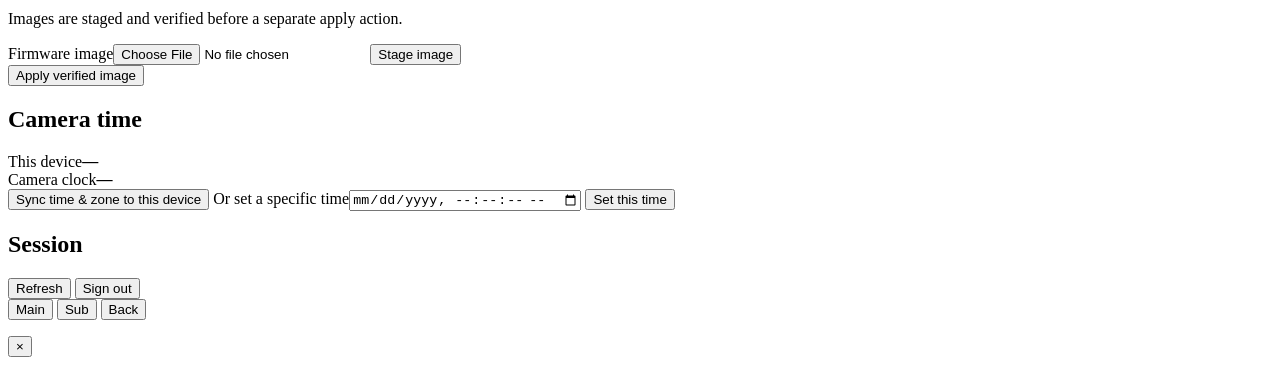
==== commit 01c115bc: "Deliver IDR-anchored short video fragments for low-latency viewing" ====
--- a/web/index.html
+++ b/web/index.html
@@ -3,7 +3,6 @@
 <head>
   <meta charset="utf-8">
   <meta name="viewport" content="width=device-width,initial-scale=1,viewport-fit=cover">
-  <meta name="description" content="Private local control, video, networking, and updates for this camera.">
   <title>Jooan Local Camera</title>
   <meta name="theme-color" content="#0e1519">
   <link rel="stylesheet" href="/styles.css">
@@ -11,8 +10,8 @@
 <body>
 <main>
   <section id="login" class="card narrow">
-    <h2>Administrator sign in</h2>
-    <p>Initial access uses <code>admin</code> / <code>admin</code>. Change it from System once you are signed in.</p>
+    <h2>Sign in</h2>
+    <p>Initial login: admin / admin. Change it in System.</p>
     <form id="login-form">
       <label>User<input name="username" value="admin" autocomplete="username"></label>
       <label>Password<input name="password" type="password" autocomplete="current-password" required></label>
@@ -23,7 +22,7 @@
 
   <section id="setup" class="card narrow hidden">
     <h2>Change administrator password</h2>
-    <p>Shared with SSH and RTSP. Any length; a long one is still the better idea.</p>
+    <p>Shared with SSH and RTSP; use a long password.</p>
     <form id="password-form">
       <input type="hidden" name="username" value="admin" autocomplete="username">
       <label>Current password<input name="old_password" type="password" autocomplete="current-password" required></label>
@@ -112,14 +111,14 @@
         <div class="card">
           <h2>Talkback</h2>
           <button id="audio-connect-2" class="wide">Listen</button>
-          <p class="muted">Microphone playback pauses while talking to prevent feedback.</p>
+          <p class="muted">Listening pauses while talking.</p>
         </div>
       </section>
 
       <section id="zone-network" class="zone hidden" data-scrollport>
         <div class="card">
           <div class="section-head"><h2>Network quality</h2><button id="network-quality-refresh" type="button" class="btn-sm">Refresh</button></div>
-          <p class="muted">Live association, link and cumulative interface counters. Unknown values mean the driver did not report them.</p>
+          <p class="muted">Live link and counters; unknown means not reported.</p>
           <div id="network-quality-report" role="status" aria-live="polite">Open Network to load quality.</div>
         </div>
         <div class="card">
@@ -146,7 +145,7 @@
         </div>
         <div class="card">
           <h2>Approved routes</h2>
-          <p class="muted">Only private RFC1918 or ULA networks are accepted. Default and public routes are rejected.</p>
+          <p class="muted">Private RFC1918/ULA routes only; no default route.</p>
           <form id="routes-form">
             <label>Approved CIDRs<textarea name="cidrs" rows="2" placeholder="10.42.0.0/24, fd00::/64"></textarea></label>
             <button>Apply routes</button>
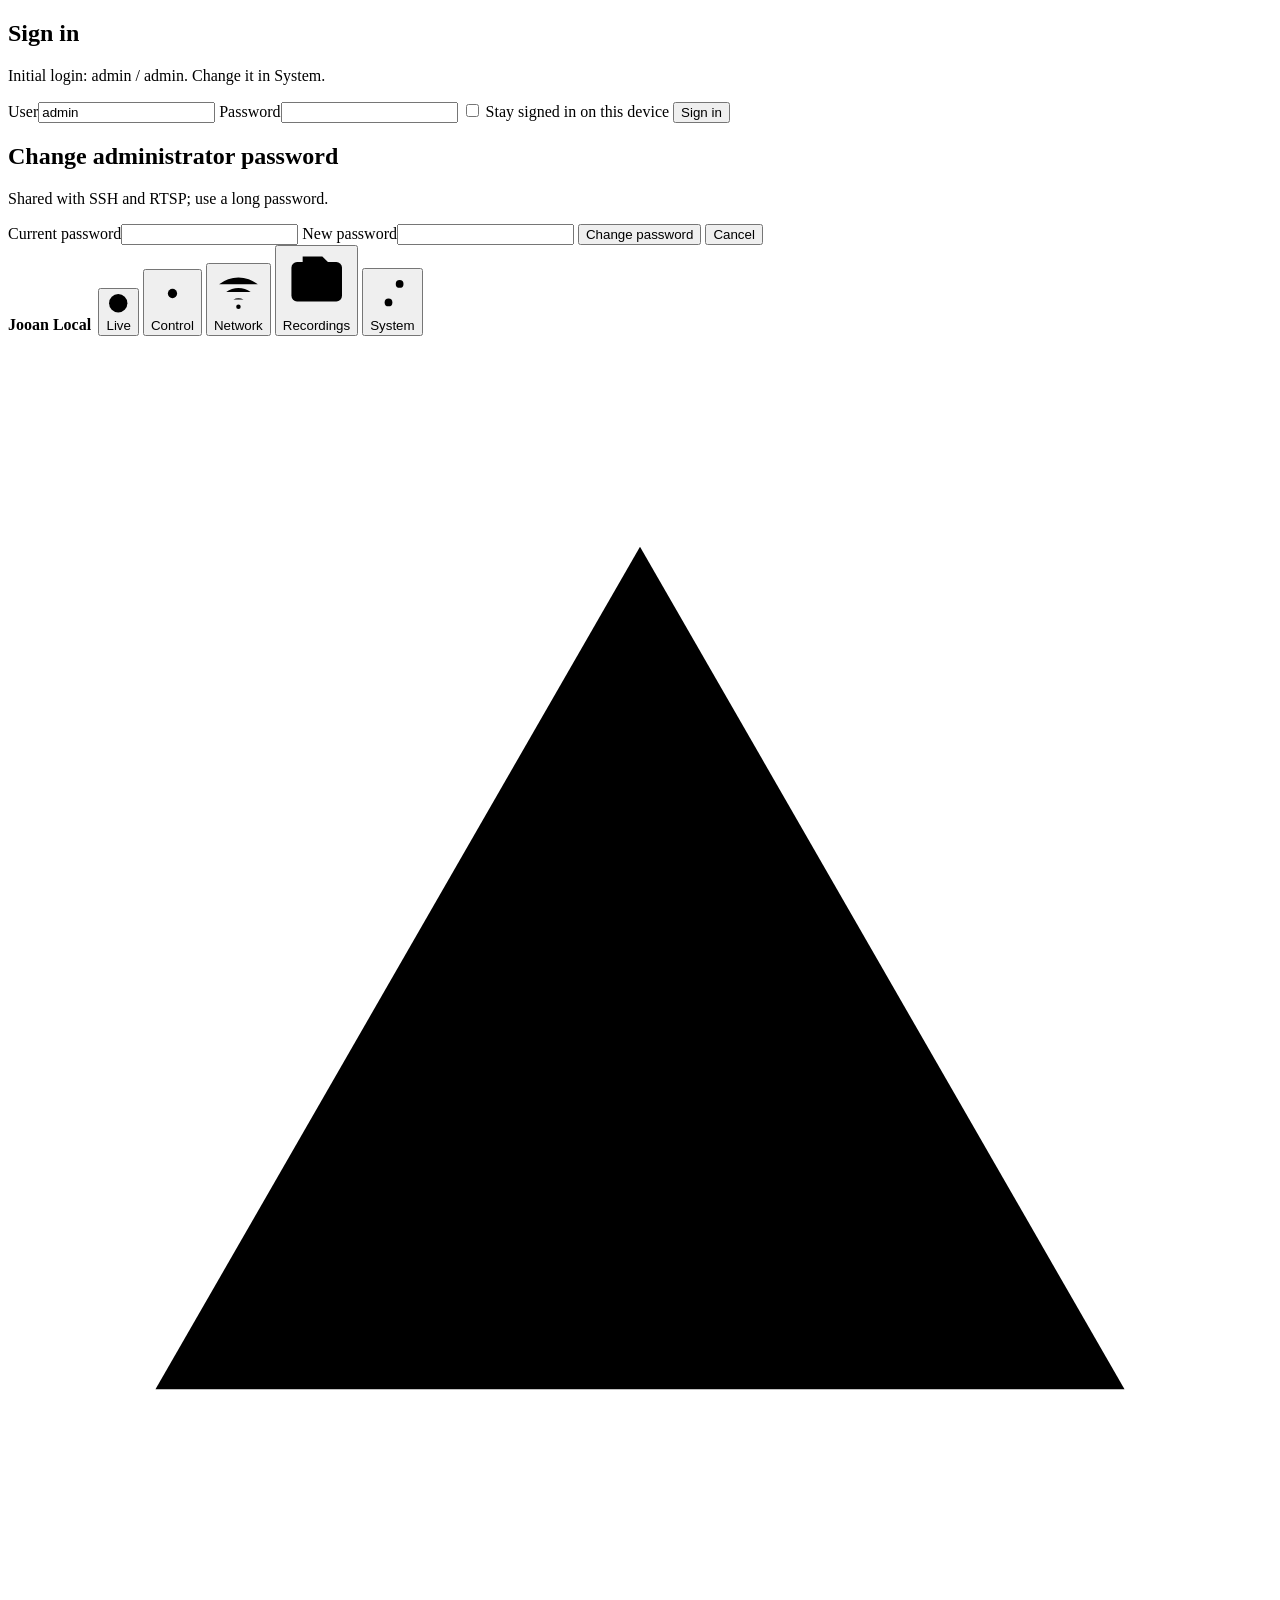
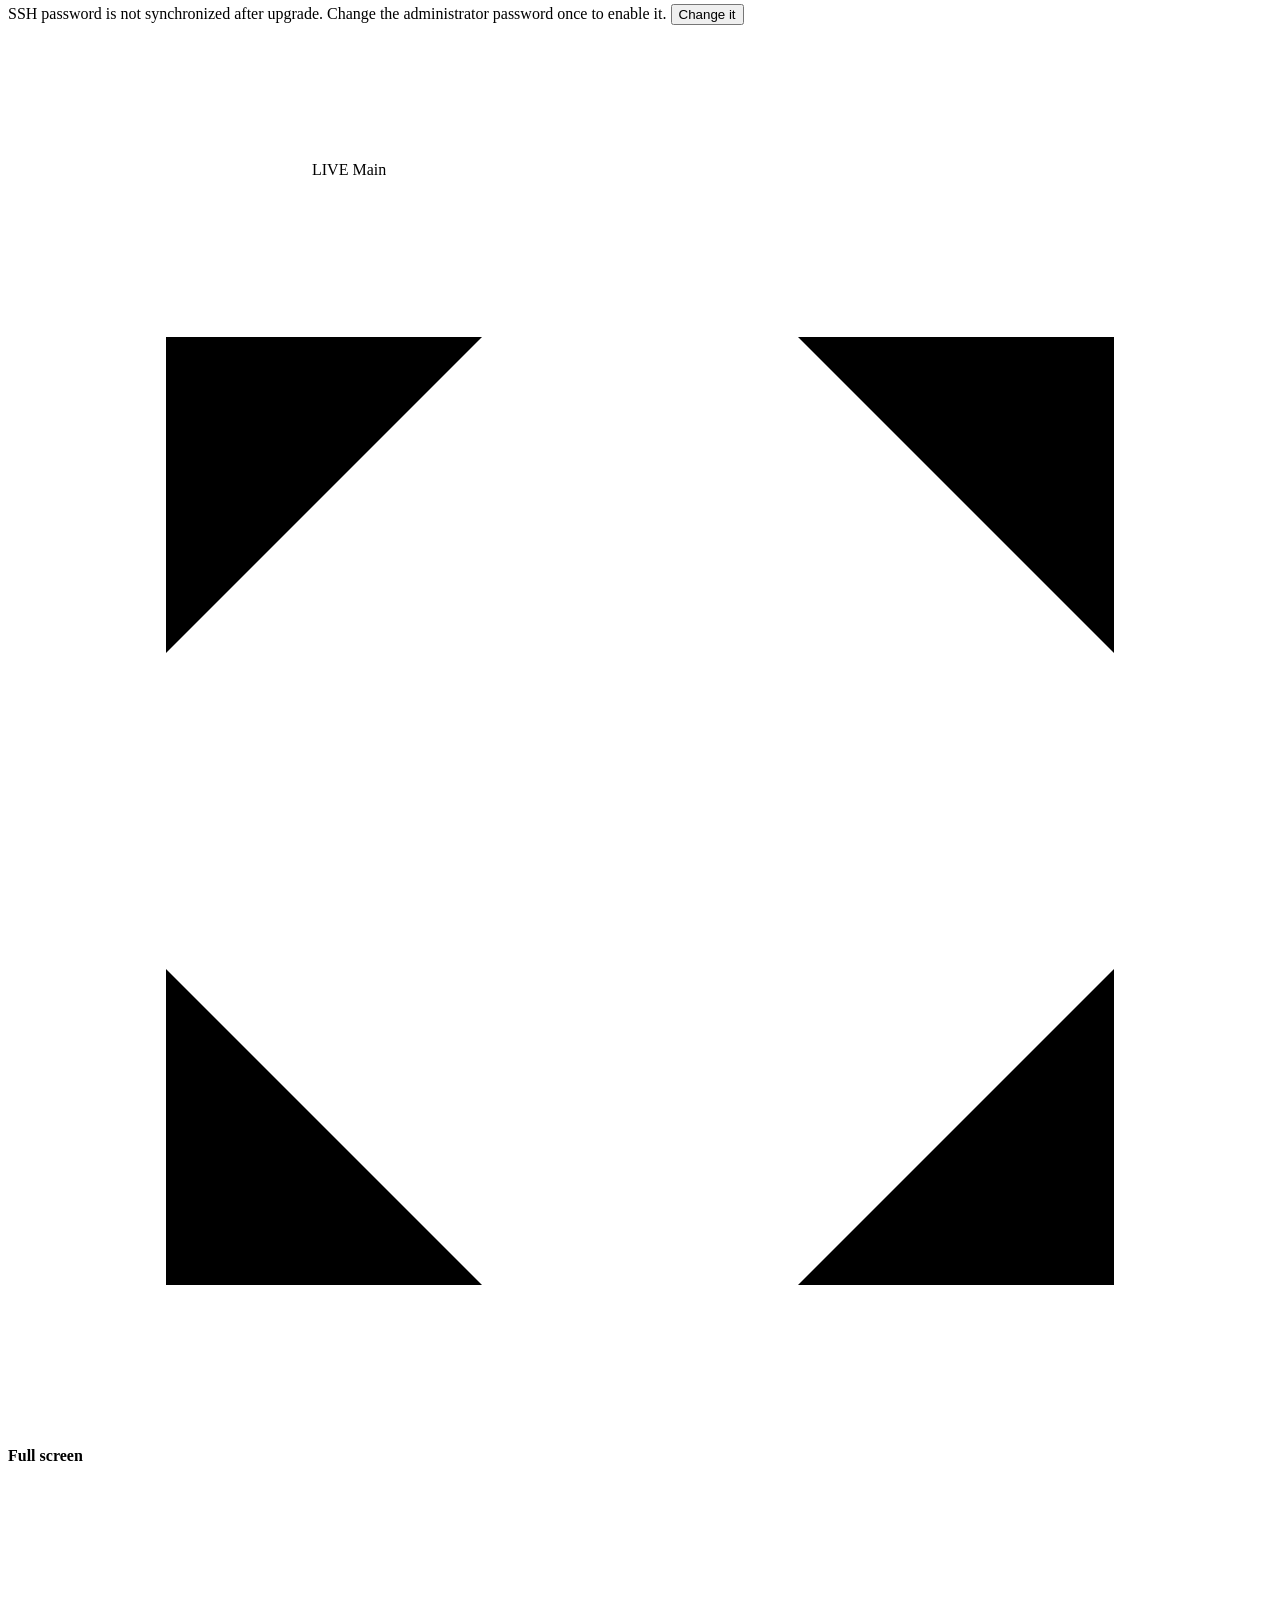
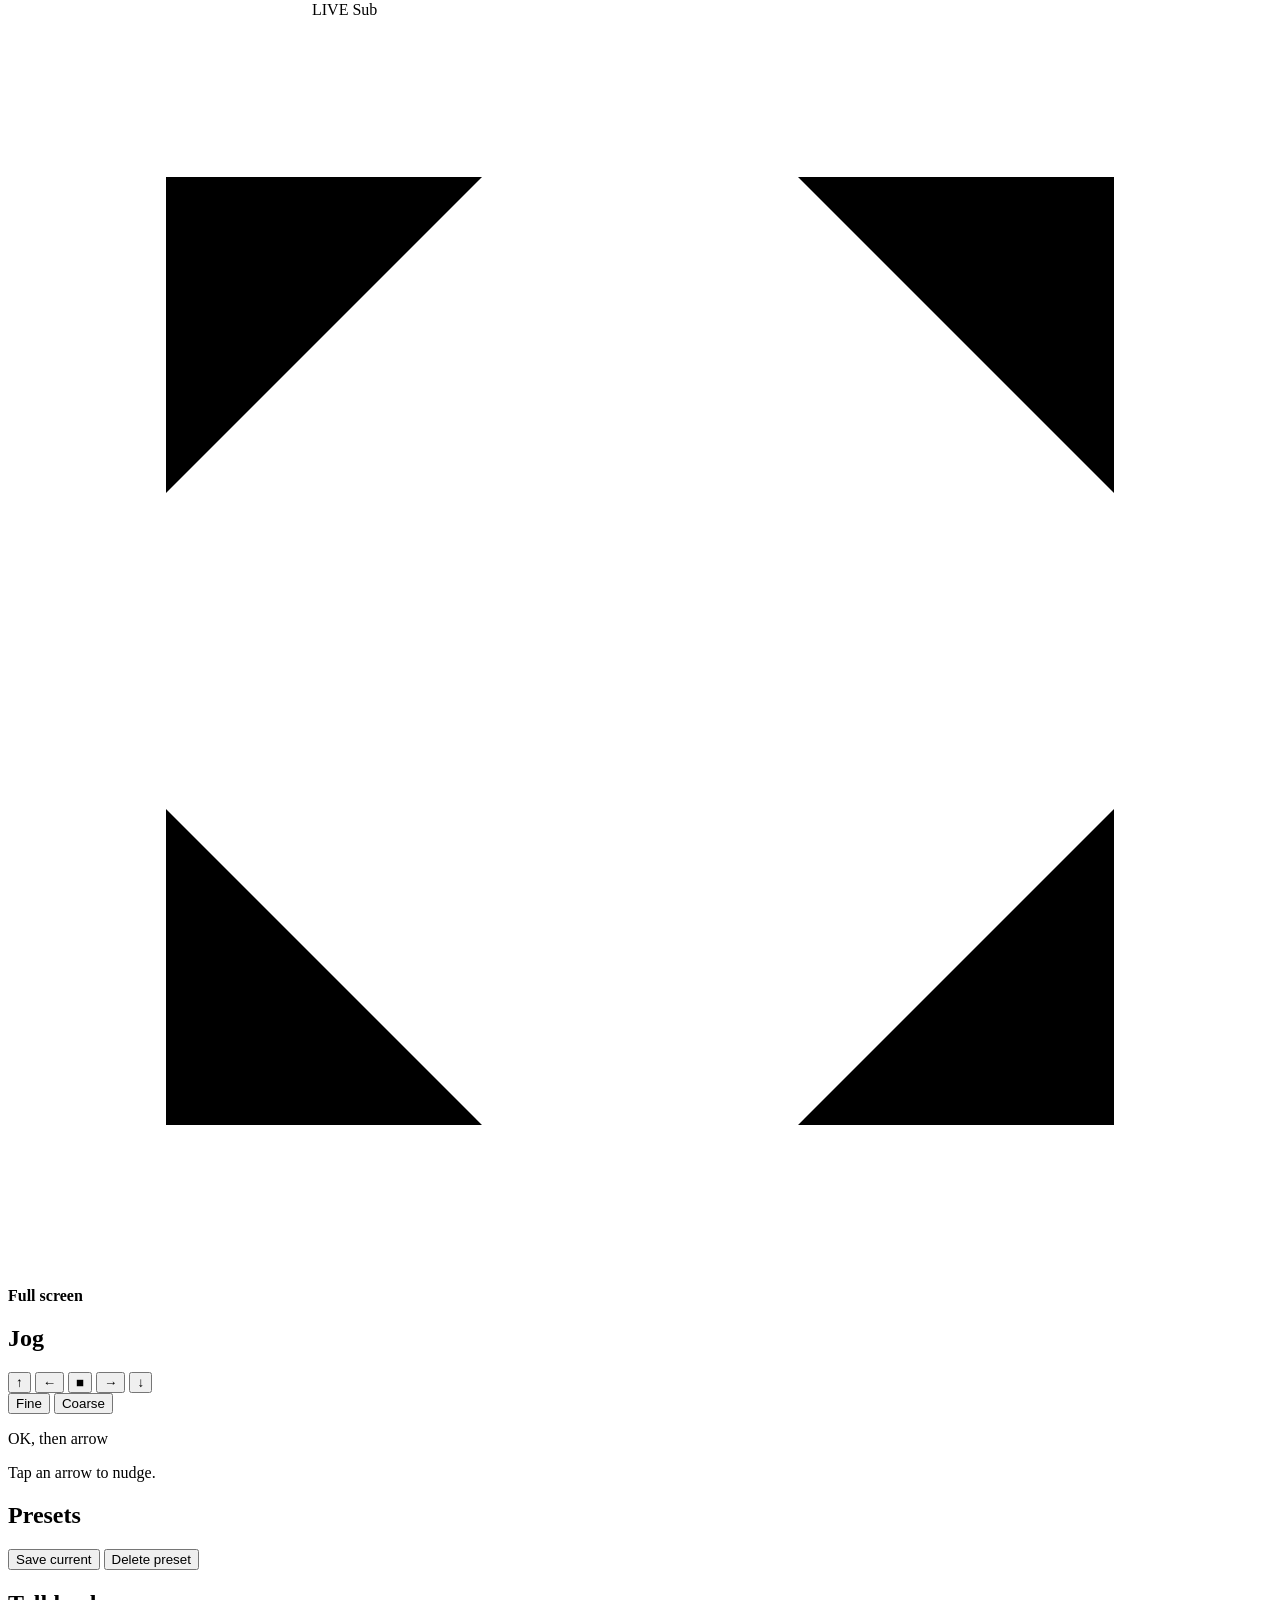
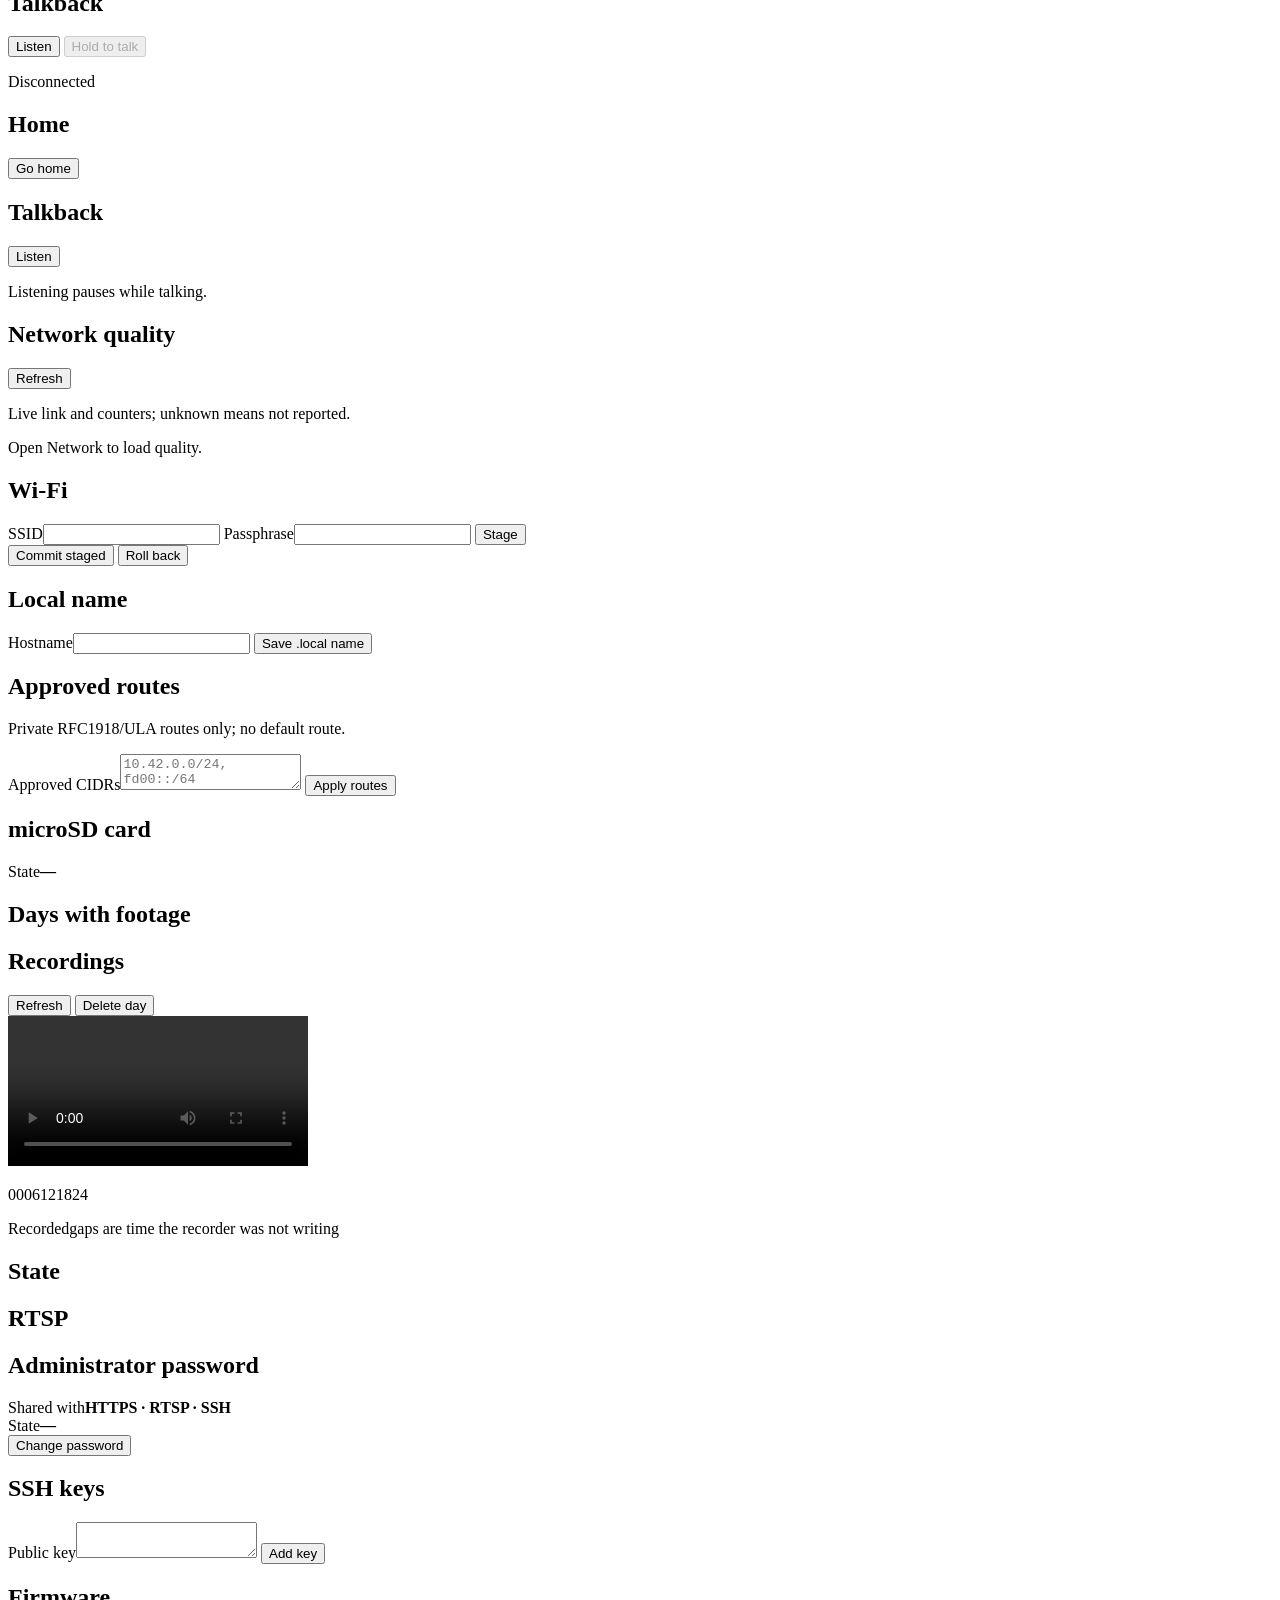
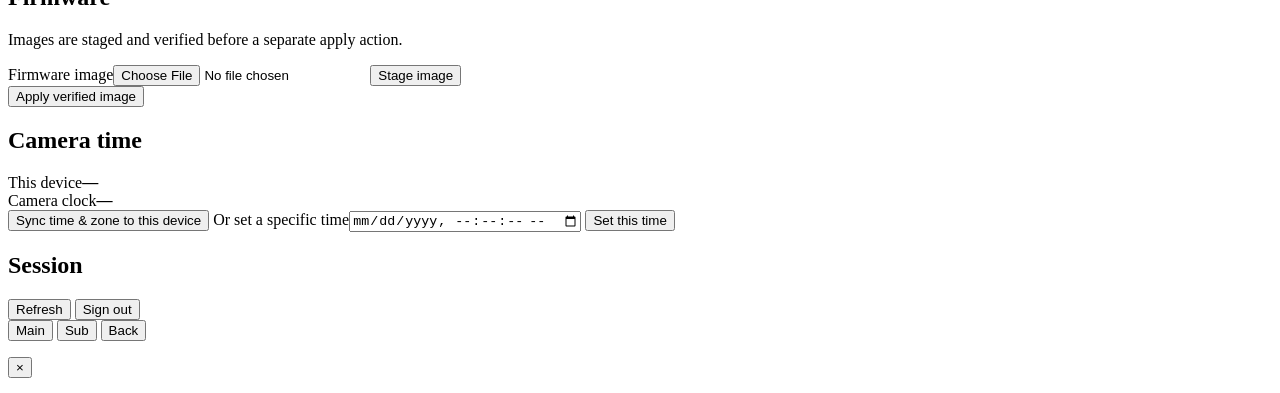
==== commit 38909b03: "Add bounded step-and-observe PTZ and reorganize live controls" ====
--- a/web/index.html
+++ b/web/index.html
@@ -68,15 +68,28 @@
           <div class="card">
             <h2>Jog</h2>
             <div class="dpad" id="jog" tabindex="0" role="group" data-capture-arrows
-                 aria-label="Jog. Press OK, then use the arrows to move the camera.">
+                 aria-label="Jog. Tap an arrow to nudge.">
               <button data-ptz="up" class="u" data-focusable="off" aria-label="Tilt up">&uarr;</button>
               <button data-ptz="left" class="l" data-focusable="off" aria-label="Pan left">&larr;</button>
-              <button data-ptz="stop" class="c" data-focusable="off" aria-label="Stop">&#9632;</button>
+              <button data-ptz="stop" class="c" aria-label="Stop">&#9632;</button>
               <button data-ptz="right" class="r" data-focusable="off" aria-label="Pan right">&rarr;</button>
               <button data-ptz="down" class="d" data-focusable="off" aria-label="Tilt down">&darr;</button>
             </div>
-            <p id="jog-hint" class="muted tv-only">Press OK, then use the arrows</p>
-            <p id="ptz-state" class="muted">No lease</p>
+            <div id="jog-mode" class="grid2" role="group" aria-label="Nudge size">
+              <button type="button" data-step="fine" class="primary" aria-pressed="true">Fine</button>
+              <button type="button" data-step="coarse" aria-pressed="false">Coarse</button>
+            </div>
+            <p id="jog-hint" class="muted tv-only">OK, then arrow</p>
+            <p id="ptz-state" class="muted" role="status" aria-live="polite">Tap an arrow to nudge.</p>
+          </div>
+          <div class="card">
+            <h2>Presets</h2>
+            <div id="preset-chips" class="chips row-chips"></div>
+            <div class="grid2">
+              <button id="preset-set">Save current</button>
+              <button id="preset-delete" class="danger">Delete preset</button>
+            </div>
+            <div id="preset-confirm"></div>
           </div>
           <div class="card">
             <h2>Talkback</h2>
@@ -84,29 +97,13 @@
             <button id="push-to-talk" class="wide primary" disabled>Hold to talk</button>
             <p id="audio-state" class="muted">Disconnected</p>
           </div>
-        <div class="card desktop-only">
-              <h2>RTSP for NVR clients</h2>
-              <div id="streams" class="kv stack"></div>
-            </div>
-          </aside>
+        </aside>
       </section>
 
       <section id="zone-control" class="zone hidden" data-scrollport>
         <div class="card">
-          <h2>Presets</h2>
-          <div id="preset-chips" class="chips row-chips"></div>
-          <div class="grid2">
-            <button id="preset-set">Save current</button>
-            <button id="preset-delete" class="danger">Delete preset</button>
-          </div>
-          <div id="preset-confirm"></div>
-        </div>
-        <div class="card">
-          <h2>Jog speed</h2>
-          <div id="speed-chips" class="chips row-chips"></div>
-          <div class="kv">
-            <div class="row"><span>Home position</span><b><button id="ptz-home" class="link">Go to home</button></b></div>
-          </div>
+          <h2>Home</h2>
+          <button id="ptz-home">Go home</button>
         </div>
         <div class="card">
           <h2>Talkback</h2>
@@ -198,6 +195,10 @@
           <div id="state-detail" class="kv gap-top"></div>
         </div>
         <div class="card">
+          <h2>RTSP</h2>
+          <div id="streams" class="kv stack"></div>
+        </div>
+        <div class="card">
           <h2>Administrator password</h2>
           <div class="kv">
             <div class="row"><span>Shared with</span><b>HTTPS &middot; RTSP &middot; SSH</b></div>
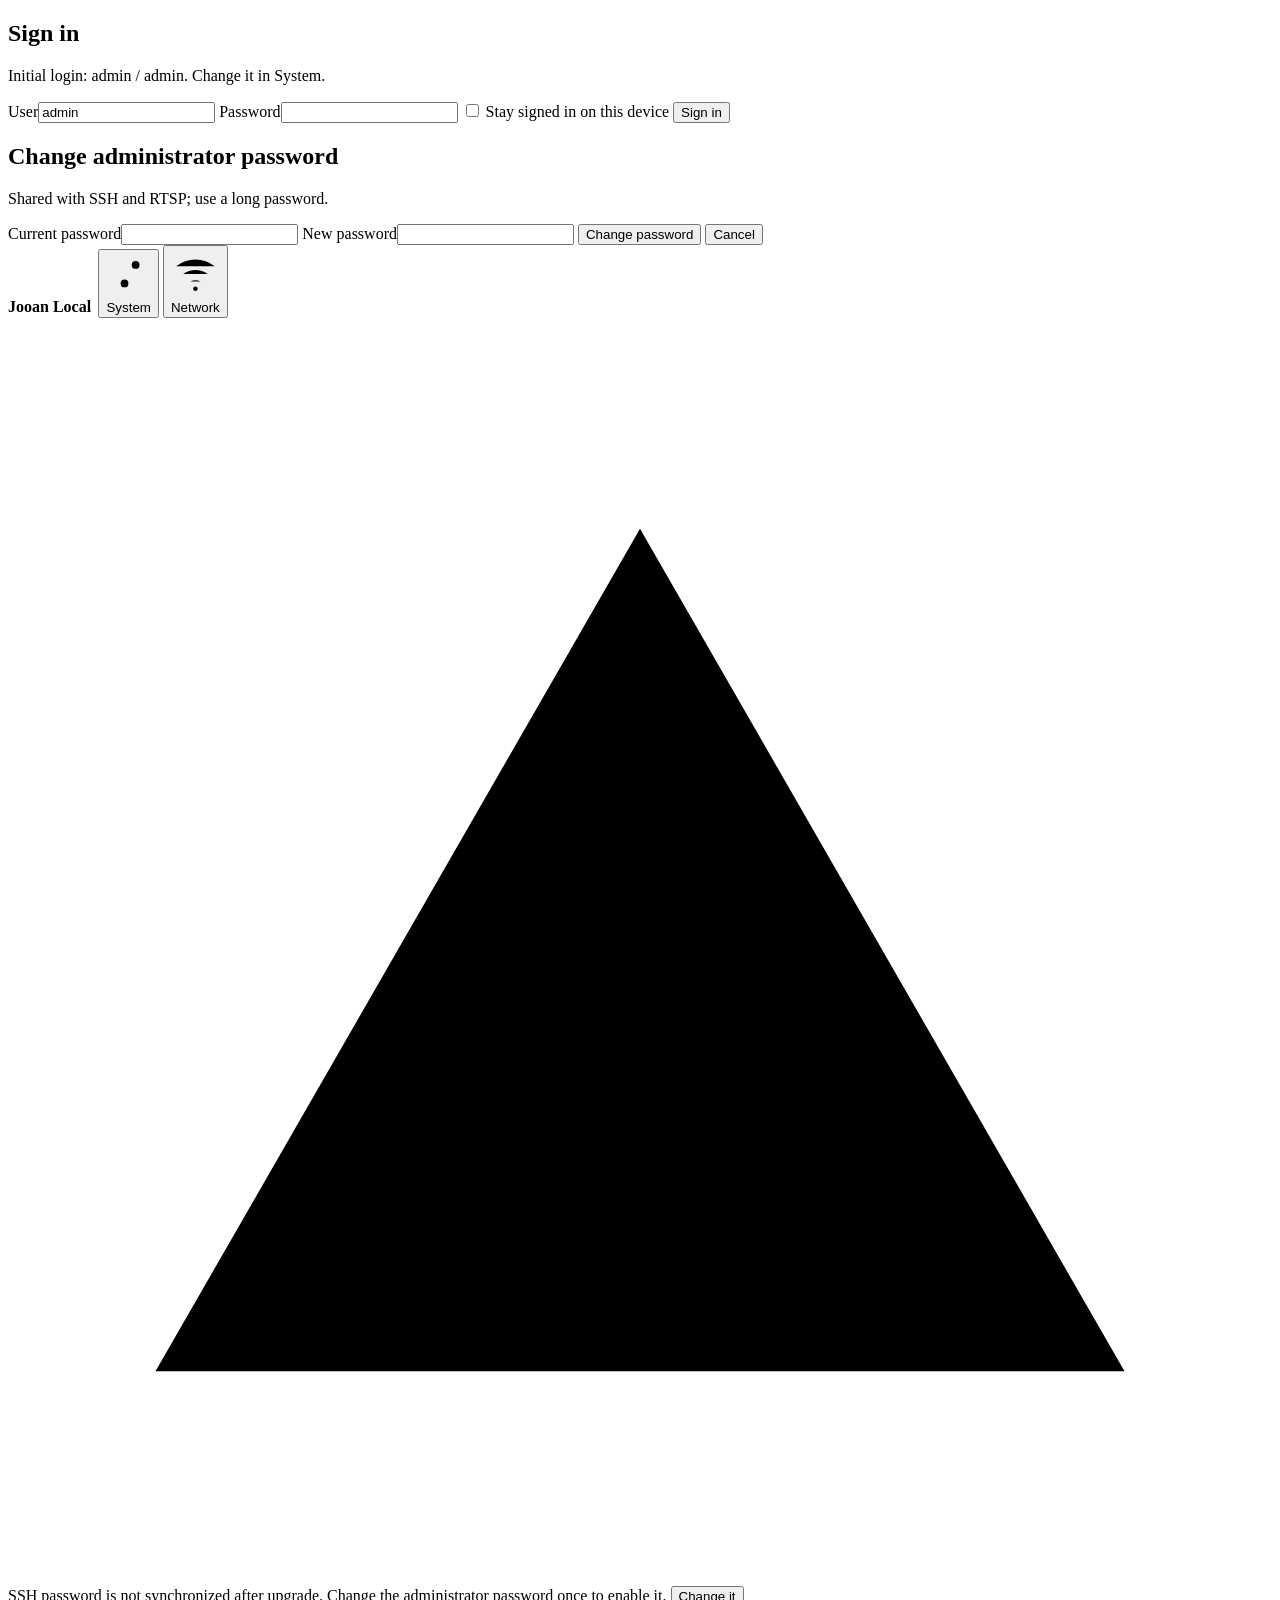
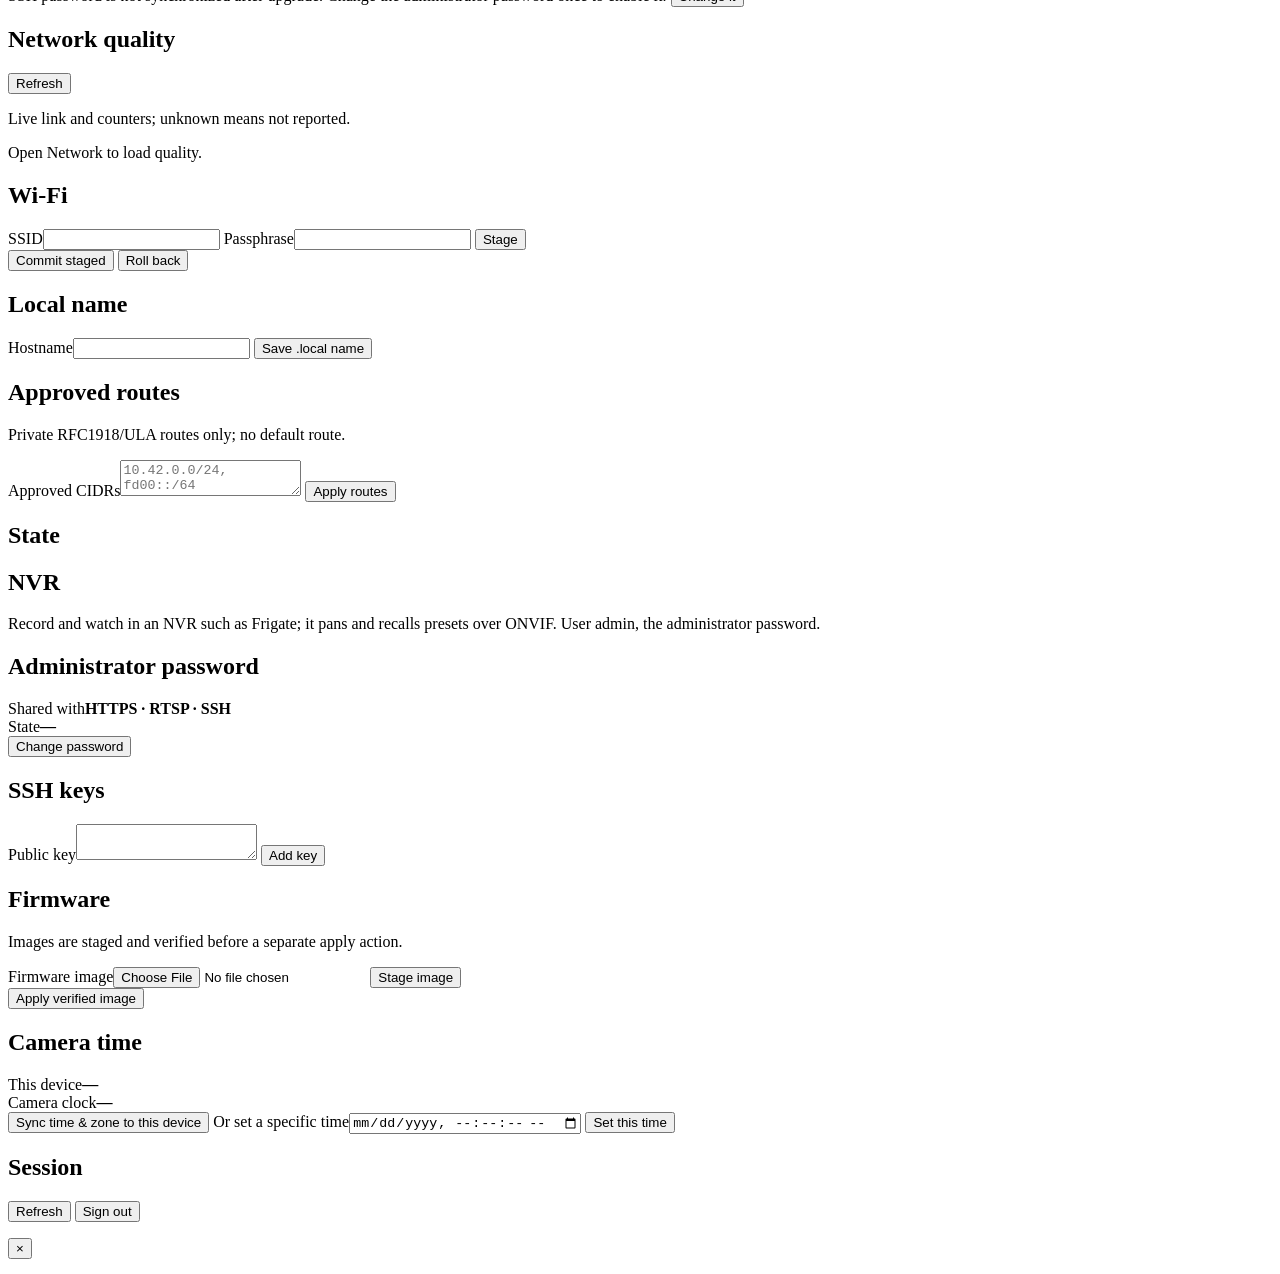
==== commit fdec0e25: "Hand viewing and steering to the NVR: ONVIF PTZ and a maintenance-only UI Frigate on tiny already re" ====
--- a/web/index.html
+++ b/web/index.html
@@ -32,14 +32,11 @@
     </form>
   </section>
 
-  <div id="console" class="hidden" data-zone="live">
+  <div id="console" class="hidden" data-zone="system">
     <nav id="rail" aria-label="Sections">
       <span class="brand"><b>Jooan Local</b><small id="rail-host">&nbsp;</small></span>
-      <button data-zone="live" aria-current="true"><svg viewBox="0 0 24 24"><circle cx="12" cy="12" r="9"/><circle cx="12" cy="12" r="3.2"/></svg><span>Live</span></button>
-      <button data-zone="control"><svg viewBox="0 0 24 24"><path d="M12 3v5M12 16v5M3 12h5M16 12h5"/><circle cx="12" cy="12" r="2.6"/></svg><span>Control</span></button>
+      <button data-zone="system" aria-current="true"><svg viewBox="0 0 24 24"><path d="M4 7h10M18 7h2M4 17h4M12 17h8"/><circle cx="16" cy="7" r="2.1"/><circle cx="10" cy="17" r="2.1"/></svg><span>System</span></button>
       <button data-zone="network"><svg viewBox="0 0 24 24"><path d="M2.5 9a15 15 0 0 1 19 0M6 12.8a10 10 0 0 1 12 0M9.5 16.5a5 5 0 0 1 5 0"/><circle cx="12" cy="20" r="1.1"/></svg><span>Network</span></button>
-      <button data-zone="recordings"><svg viewBox="0 0 24 24"><rect x="3" y="5" width="18" height="14" rx="2"/><path d="M7 5V3h7l3 3M8 13h8M8 16.5h5"/></svg><span>Recordings</span></button>
-      <button data-zone="system"><svg viewBox="0 0 24 24"><path d="M4 7h10M18 7h2M4 17h4M12 17h8"/><circle cx="16" cy="7" r="2.1"/><circle cx="10" cy="17" r="2.1"/></svg><span>System</span></button>
     </nav>
 
     <div id="view">
@@ -48,69 +45,6 @@
         <span class="grow">SSH password is not synchronized after upgrade. Change the administrator password once to enable it.</span>
         <button id="goto-password">Change it</button>
       </div>
-
-      <section id="zone-live" class="zone">
-        <div class="cams">
-          <div class="cam main" id="tile-main" tabindex="0" data-fs="main" role="button" aria-label="Main stream, full screen">
-            <video id="video-main" muted autoplay playsinline></video>
-            <span class="badge"><i></i>LIVE</span>
-            <span class="cap" id="cap-main">Main</span>
-            <span class="camfs" aria-hidden="true"><svg viewBox="0 0 24 24"><path d="M9 3H3v6M15 3h6v6M9 21H3v-6M15 21h6v-6"/></svg><b>Full screen</b></span>
-          </div>
-          <div class="cam sub" id="tile-sub" tabindex="0" data-fs="sub" role="button" aria-label="Sub stream, full screen">
-            <video id="video-sub" muted autoplay playsinline></video>
-            <span class="badge"><i></i>LIVE</span>
-            <span class="cap" id="cap-sub">Sub</span>
-            <span class="camfs" aria-hidden="true"><svg viewBox="0 0 24 24"><path d="M9 3H3v6M15 3h6v6M9 21H3v-6M15 21h6v-6"/></svg><b>Full screen</b></span>
-          </div>
-        </div>
-        <aside class="side">
-          <div class="card">
-            <h2>Jog</h2>
-            <div class="dpad" id="jog" tabindex="0" role="group" data-capture-arrows
-                 aria-label="Jog. Tap an arrow to nudge.">
-              <button data-ptz="up" class="u" data-focusable="off" aria-label="Tilt up">&uarr;</button>
-              <button data-ptz="left" class="l" data-focusable="off" aria-label="Pan left">&larr;</button>
-              <button data-ptz="stop" class="c" aria-label="Stop">&#9632;</button>
-              <button data-ptz="right" class="r" data-focusable="off" aria-label="Pan right">&rarr;</button>
-              <button data-ptz="down" class="d" data-focusable="off" aria-label="Tilt down">&darr;</button>
-            </div>
-            <div id="jog-mode" class="grid2" role="group" aria-label="Nudge size">
-              <button type="button" data-step="fine" class="primary" aria-pressed="true">Fine</button>
-              <button type="button" data-step="coarse" aria-pressed="false">Coarse</button>
-            </div>
-            <p id="jog-hint" class="muted tv-only">OK, then arrow</p>
-            <p id="ptz-state" class="muted" role="status" aria-live="polite">Tap an arrow to nudge.</p>
-          </div>
-          <div class="card">
-            <h2>Presets</h2>
-            <div id="preset-chips" class="chips row-chips"></div>
-            <div class="grid2">
-              <button id="preset-set">Save current</button>
-              <button id="preset-delete" class="danger">Delete preset</button>
-            </div>
-            <div id="preset-confirm"></div>
-          </div>
-          <div class="card">
-            <h2>Talkback</h2>
-            <button id="audio-connect" class="wide">Listen</button>
-            <button id="push-to-talk" class="wide primary" disabled>Hold to talk</button>
-            <p id="audio-state" class="muted">Disconnected</p>
-          </div>
-        </aside>
-      </section>
-
-      <section id="zone-control" class="zone hidden" data-scrollport>
-        <div class="card">
-          <h2>Home</h2>
-          <button id="ptz-home">Go home</button>
-        </div>
-        <div class="card">
-          <h2>Talkback</h2>
-          <button id="audio-connect-2" class="wide">Listen</button>
-          <p class="muted">Listening pauses while talking.</p>
-        </div>
-      </section>
 
       <section id="zone-network" class="zone hidden" data-scrollport>
         <div class="card">
@@ -151,43 +85,6 @@
         </div>
       </section>
 
-      <section id="zone-recordings" class="zone hidden" data-scrollport>
-        <div class="browse">
-          <div class="bcol">
-            <div class="card">
-              <h2>microSD card</h2>
-              <div id="sd-status" class="kv"><div class="row"><span>State</span><b>&mdash;</b></div></div>
-              <div class="cap-bar"><div id="sd-used" class="u"></div></div>
-              <p id="sd-note" class="muted"></p>
-            </div>
-            <div class="card">
-              <h2>Days with footage</h2>
-              <div id="rec-days" class="days"></div>
-            </div>
-          </div>
-          <div class="card">
-            <div class="toolbar">
-              <h2 id="rec-clips-title">Recordings</h2>
-              <span class="grow"></span>
-              <button id="rec-refresh" class="btn-sm">Refresh</button>
-              <button id="rec-del-day" class="btn-sm danger">Delete day</button>
-            </div>
-            <div id="rec-day-confirm"></div>
-            <div class="rec-player hidden" id="rec-player-wrap">
-              <video id="rec-player" controls preload="metadata" playsinline></video>
-              <p class="muted" id="rec-player-note"></p>
-            </div>
-            <div class="tl-wrap hidden" id="rec-tl-wrap">
-              <div class="tl" id="rec-tl"></div>
-              <div class="tl-axis"><span>00</span><span>06</span><span>12</span><span>18</span><span>24</span></div>
-              <p class="legend"><span><i></i>Recorded</span><span class="muted">gaps are time the recorder was not writing</span></p>
-            </div>
-            <div id="rec-clips" class="clips"></div>
-            <div id="rec-clip-confirm"></div>
-          </div>
-        </div>
-      </section>
-
       <section id="zone-system" class="zone hidden" data-scrollport>
         <div class="card">
           <h2>State</h2>
@@ -195,7 +92,8 @@
           <div id="state-detail" class="kv gap-top"></div>
         </div>
         <div class="card">
-          <h2>RTSP</h2>
+          <h2>NVR</h2>
+          <p class="muted">Record and watch in an NVR such as Frigate; it pans and recalls presets over ONVIF. User admin, the administrator password.</p>
           <div id="streams" class="kv stack"></div>
         </div>
         <div class="card">
@@ -246,13 +144,6 @@
       </section>
     </div>
 
-    <div id="fs-bar" class="hidden">
-      <button data-fs-pick="main" class="primary">Main</button>
-      <button data-fs-pick="sub">Sub</button>
-      <span id="fs-sensor" class="pill"><i class="led"></i></span>
-      <span class="grow"></span>
-      <button id="fs-exit">Back</button>
-    </div>
   </div>
 
   <p id="notice" role="status" class="hidden"><span id="notice-text"></span><button id="notice-close" aria-label="Dismiss">&times;</button></p>
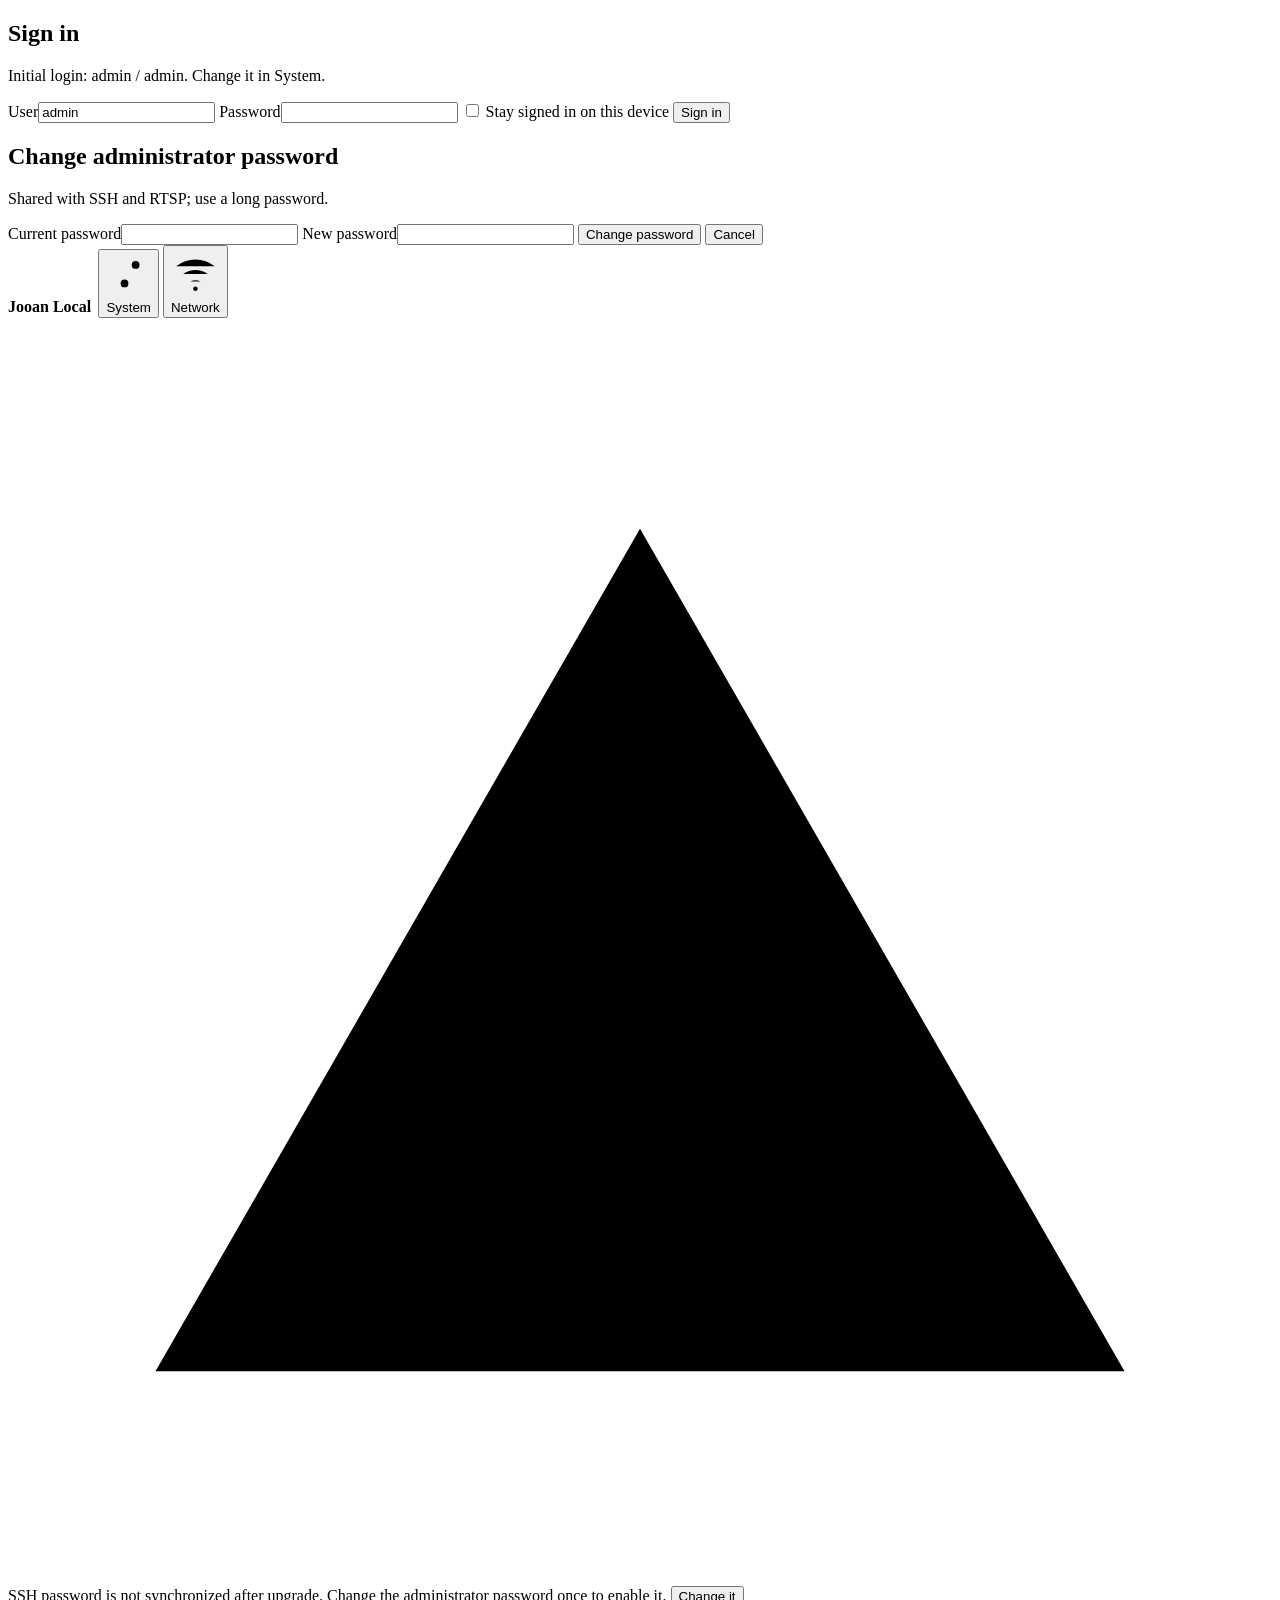
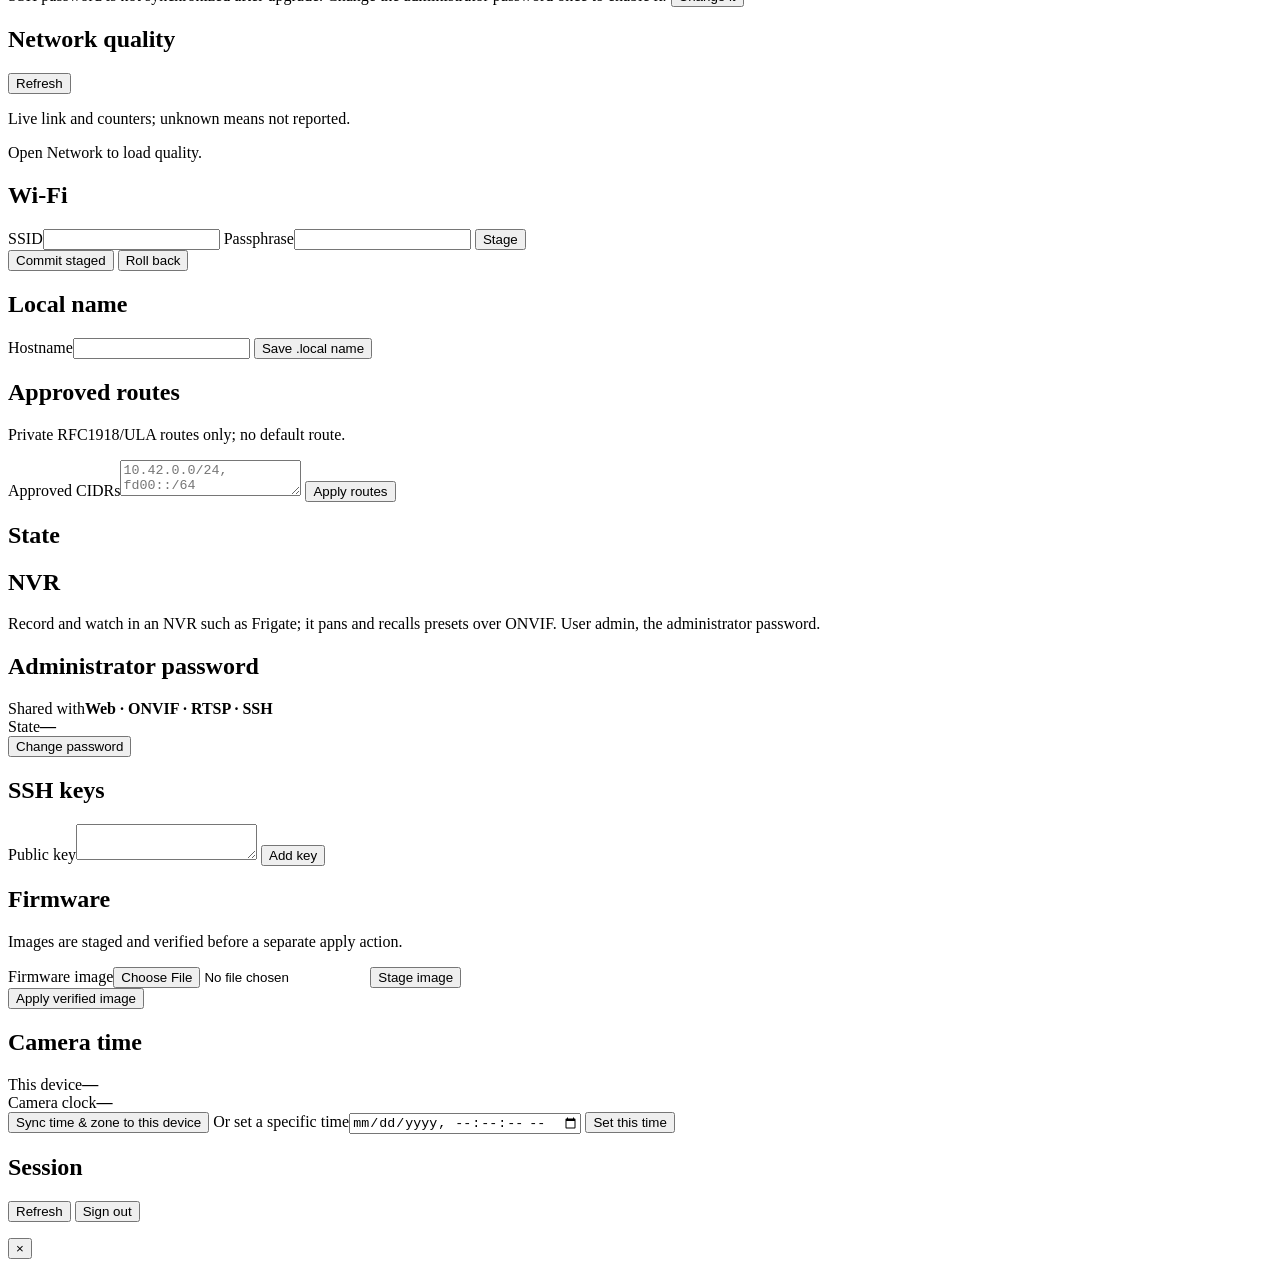
==== commit 9cb49aa9: "Serve the Web UI and ONVIF over plain HTTP The camera lives only on its isolated VLAN and Frigate dr" ====
--- a/web/index.html
+++ b/web/index.html
@@ -99,7 +99,7 @@
         <div class="card">
           <h2>Administrator password</h2>
           <div class="kv">
-            <div class="row"><span>Shared with</span><b>HTTPS &middot; RTSP &middot; SSH</b></div>
+            <div class="row"><span>Shared with</span><b>Web &middot; ONVIF &middot; RTSP &middot; SSH</b></div>
             <div class="row"><span>State</span><b id="pw-state">&mdash;</b></div>
           </div>
           <button id="change-password" class="primary">Change password</button>
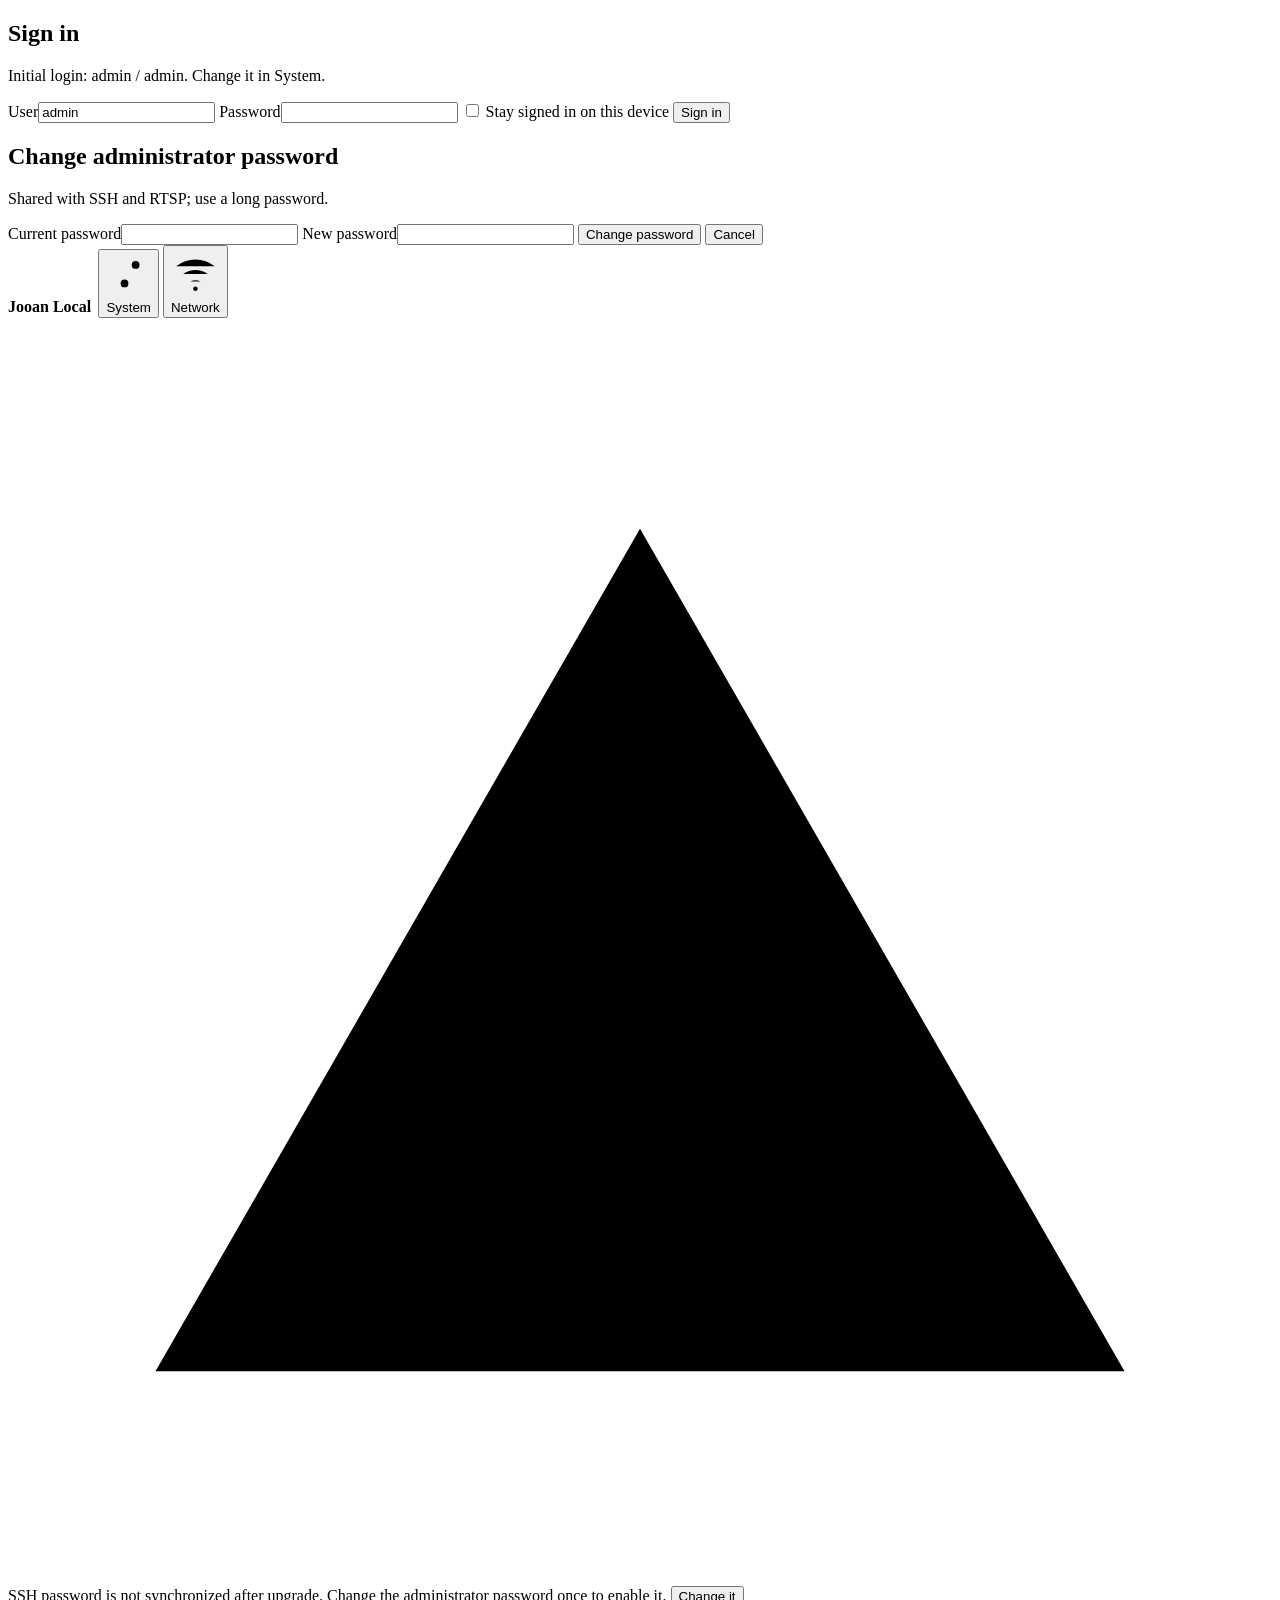
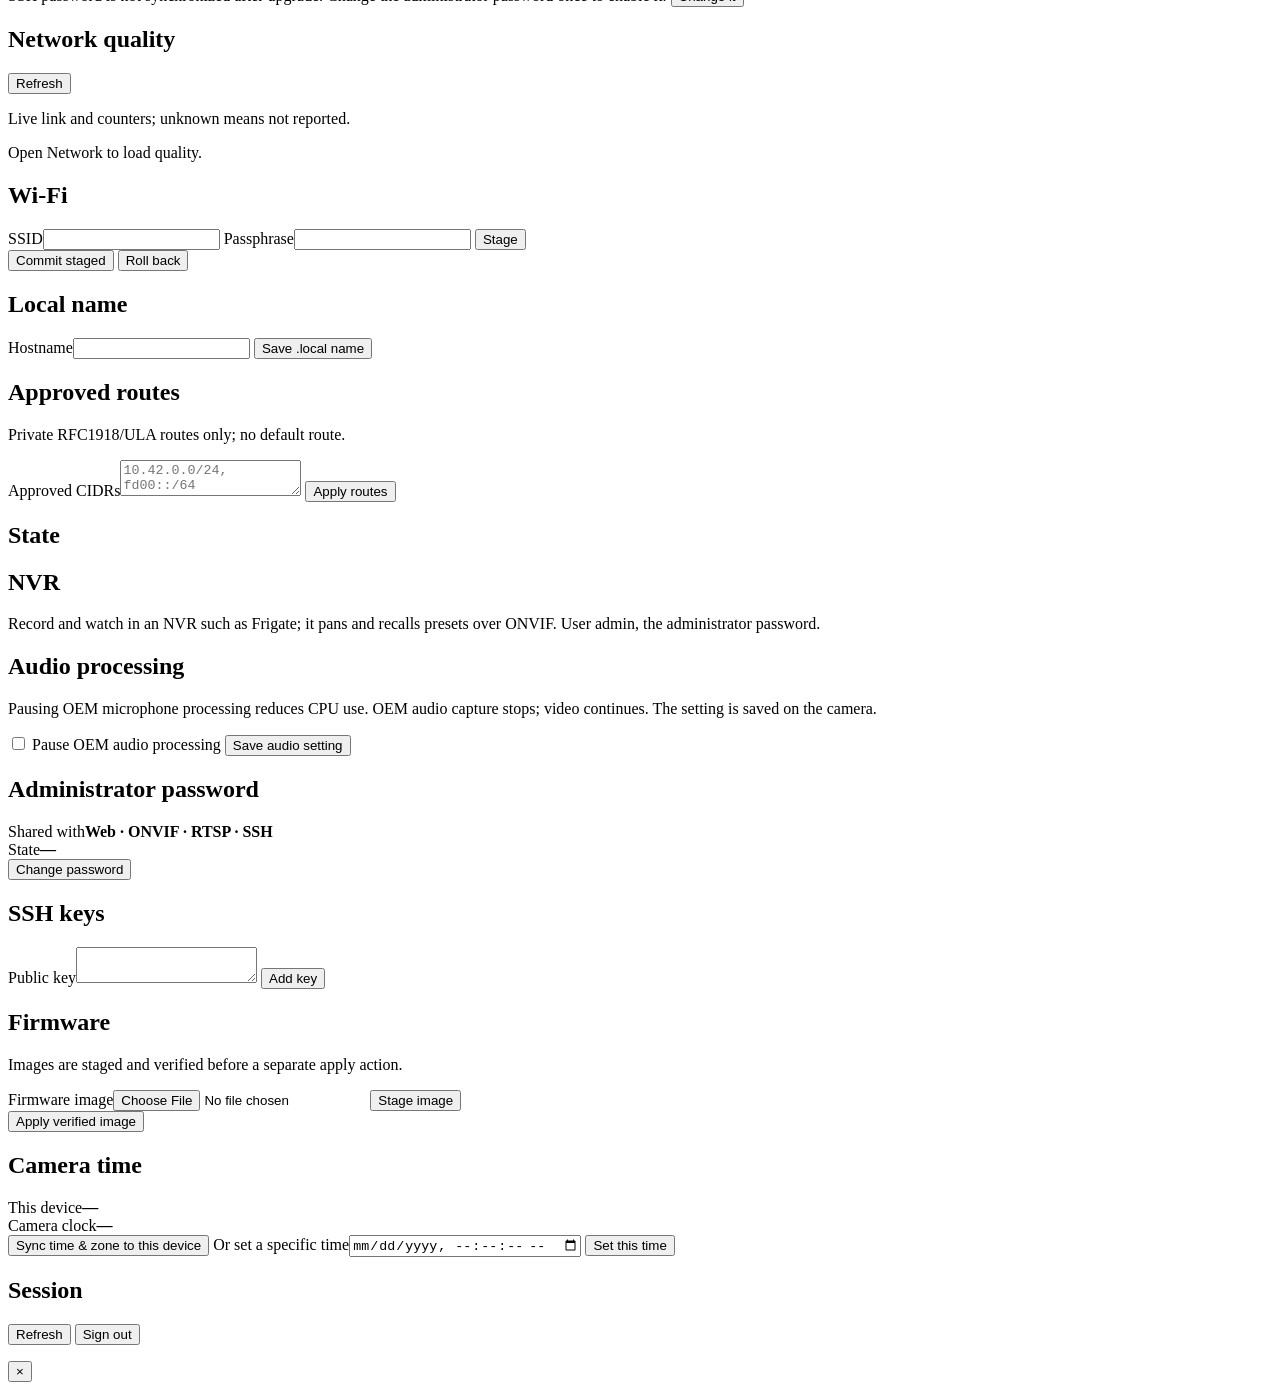
==== commit 020461a8: "Add persistent guarded OEM audio pause setting" ====
--- a/web/index.html
+++ b/web/index.html
@@ -97,6 +97,13 @@
           <div id="streams" class="kv stack"></div>
         </div>
         <div class="card">
+          <h2>Audio processing</h2>
+          <p class="muted">Pausing OEM microphone processing reduces CPU use. OEM audio capture stops; video continues. The setting is saved on the camera.</p>
+          <label class="check"><input id="audio-pause-enabled" type="checkbox"> Pause OEM audio processing</label>
+          <button id="audio-pause-save">Save audio setting</button>
+          <output id="audio-pause-status" role="status" aria-live="polite"></output>
+        </div>
+        <div class="card">
           <h2>Administrator password</h2>
           <div class="kv">
             <div class="row"><span>Shared with</span><b>Web &middot; ONVIF &middot; RTSP &middot; SSH</b></div>
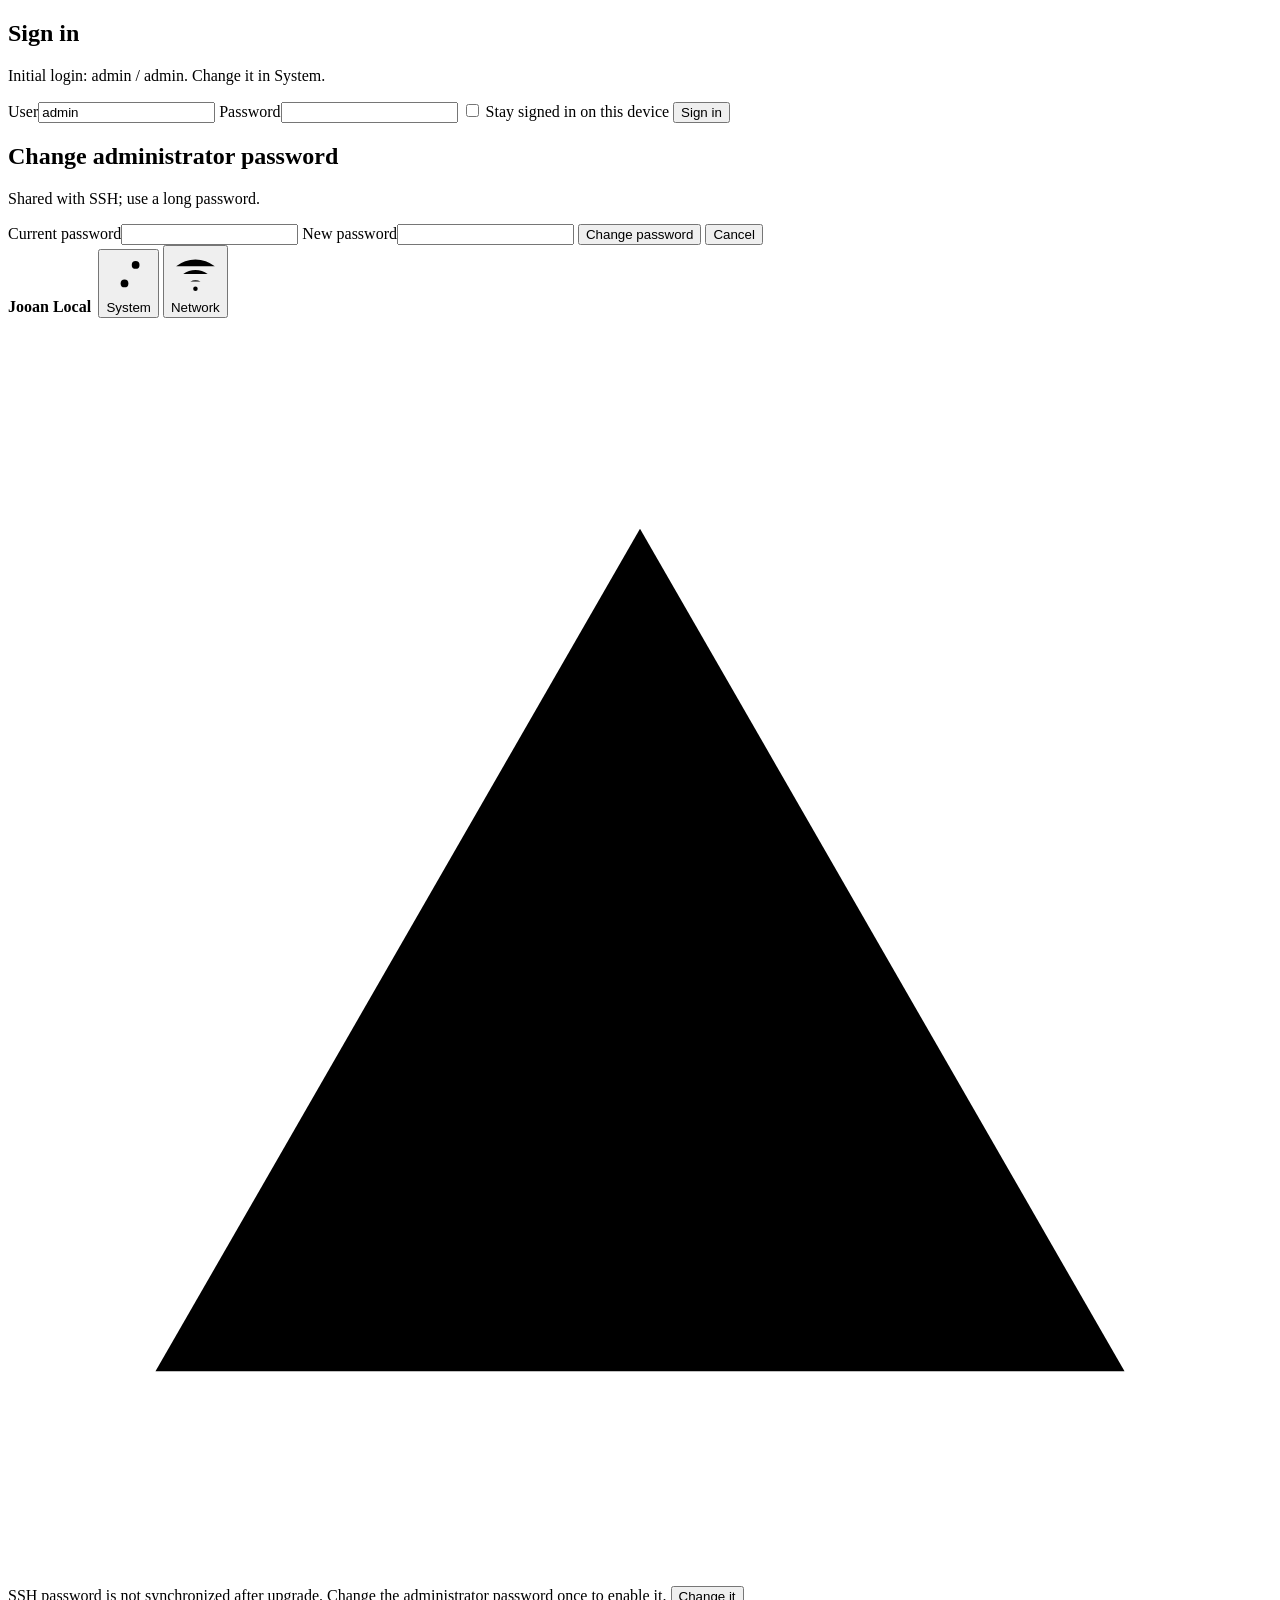
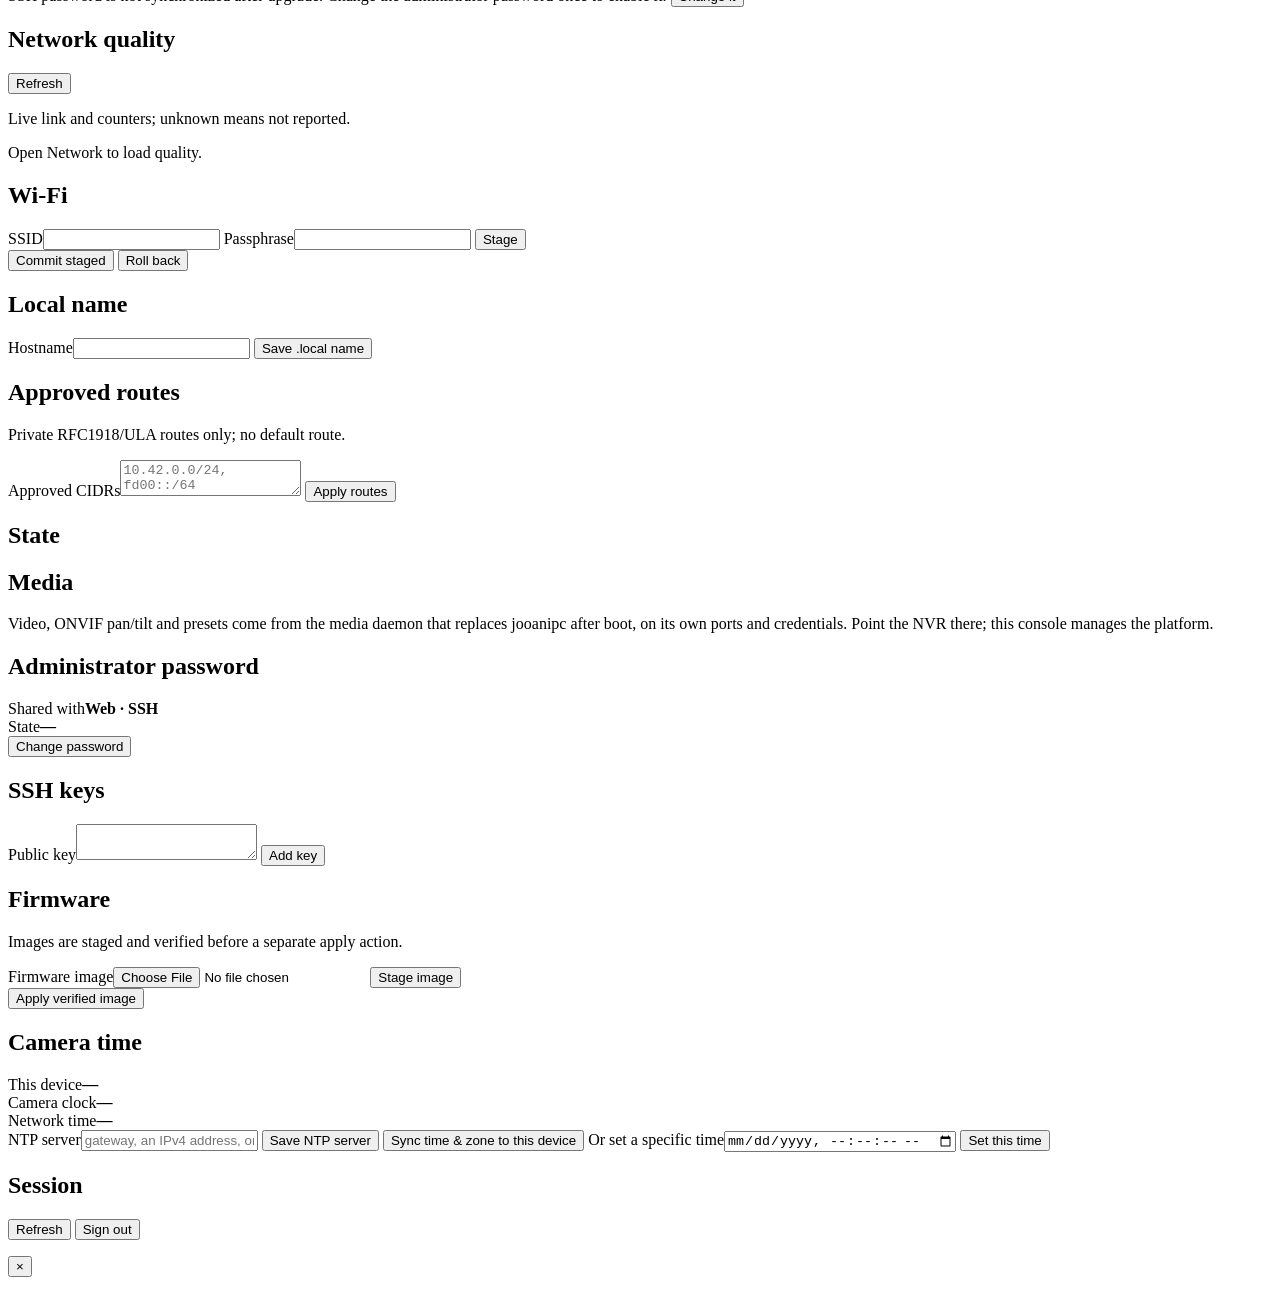
==== commit 91ec94b4: "Make the controller the platform: drop media, own network time (0.2.22) The media daemon (jooanipc-o" ====
--- a/web/index.html
+++ b/web/index.html
@@ -22,7 +22,7 @@
 
   <section id="setup" class="card narrow hidden">
     <h2>Change administrator password</h2>
-    <p>Shared with SSH and RTSP; use a long password.</p>
+    <p>Shared with SSH; use a long password.</p>
     <form id="password-form">
       <input type="hidden" name="username" value="admin" autocomplete="username">
       <label>Current password<input name="old_password" type="password" autocomplete="current-password" required></label>
@@ -92,21 +92,13 @@
           <div id="state-detail" class="kv gap-top"></div>
         </div>
         <div class="card">
-          <h2>NVR</h2>
-          <p class="muted">Record and watch in an NVR such as Frigate; it pans and recalls presets over ONVIF. User admin, the administrator password.</p>
-          <div id="streams" class="kv stack"></div>
-        </div>
-        <div class="card">
-          <h2>Audio processing</h2>
-          <p class="muted">Pausing OEM microphone processing reduces CPU use. OEM audio capture stops; video continues. The setting is saved on the camera.</p>
-          <label class="check"><input id="audio-pause-enabled" type="checkbox"> Pause OEM audio processing</label>
-          <button id="audio-pause-save">Save audio setting</button>
-          <output id="audio-pause-status" role="status" aria-live="polite"></output>
+          <h2>Media</h2>
+          <p class="muted">Video, ONVIF pan/tilt and presets come from the media daemon that replaces jooanipc after boot, on its own ports and credentials. Point the NVR there; this console manages the platform.</p>
         </div>
         <div class="card">
           <h2>Administrator password</h2>
           <div class="kv">
-            <div class="row"><span>Shared with</span><b>Web &middot; ONVIF &middot; RTSP &middot; SSH</b></div>
+            <div class="row"><span>Shared with</span><b>Web &middot; SSH</b></div>
             <div class="row"><span>State</span><b id="pw-state">&mdash;</b></div>
           </div>
           <button id="change-password" class="primary">Change password</button>
@@ -135,7 +127,10 @@
           <div class="kv">
             <div class="row"><span>This device</span><b id="time-local">&mdash;</b></div>
             <div class="row"><span>Camera clock</span><b id="time-camera">&mdash;</b></div>
+            <div class="row"><span>Network time</span><b id="ntp-state">&mdash;</b></div>
           </div>
+          <label>NTP server<input id="ntp-server" placeholder="gateway, an IPv4 address, or empty for off" autocomplete="off"></label>
+          <button id="ntp-save">Save NTP server</button>
           <button id="time-sync" class="primary">Sync time &amp; zone to this device</button>
           <label>Or set a specific time<input id="time-manual" type="datetime-local" step="1"></label>
           <button id="time-set-manual">Set this time</button>
